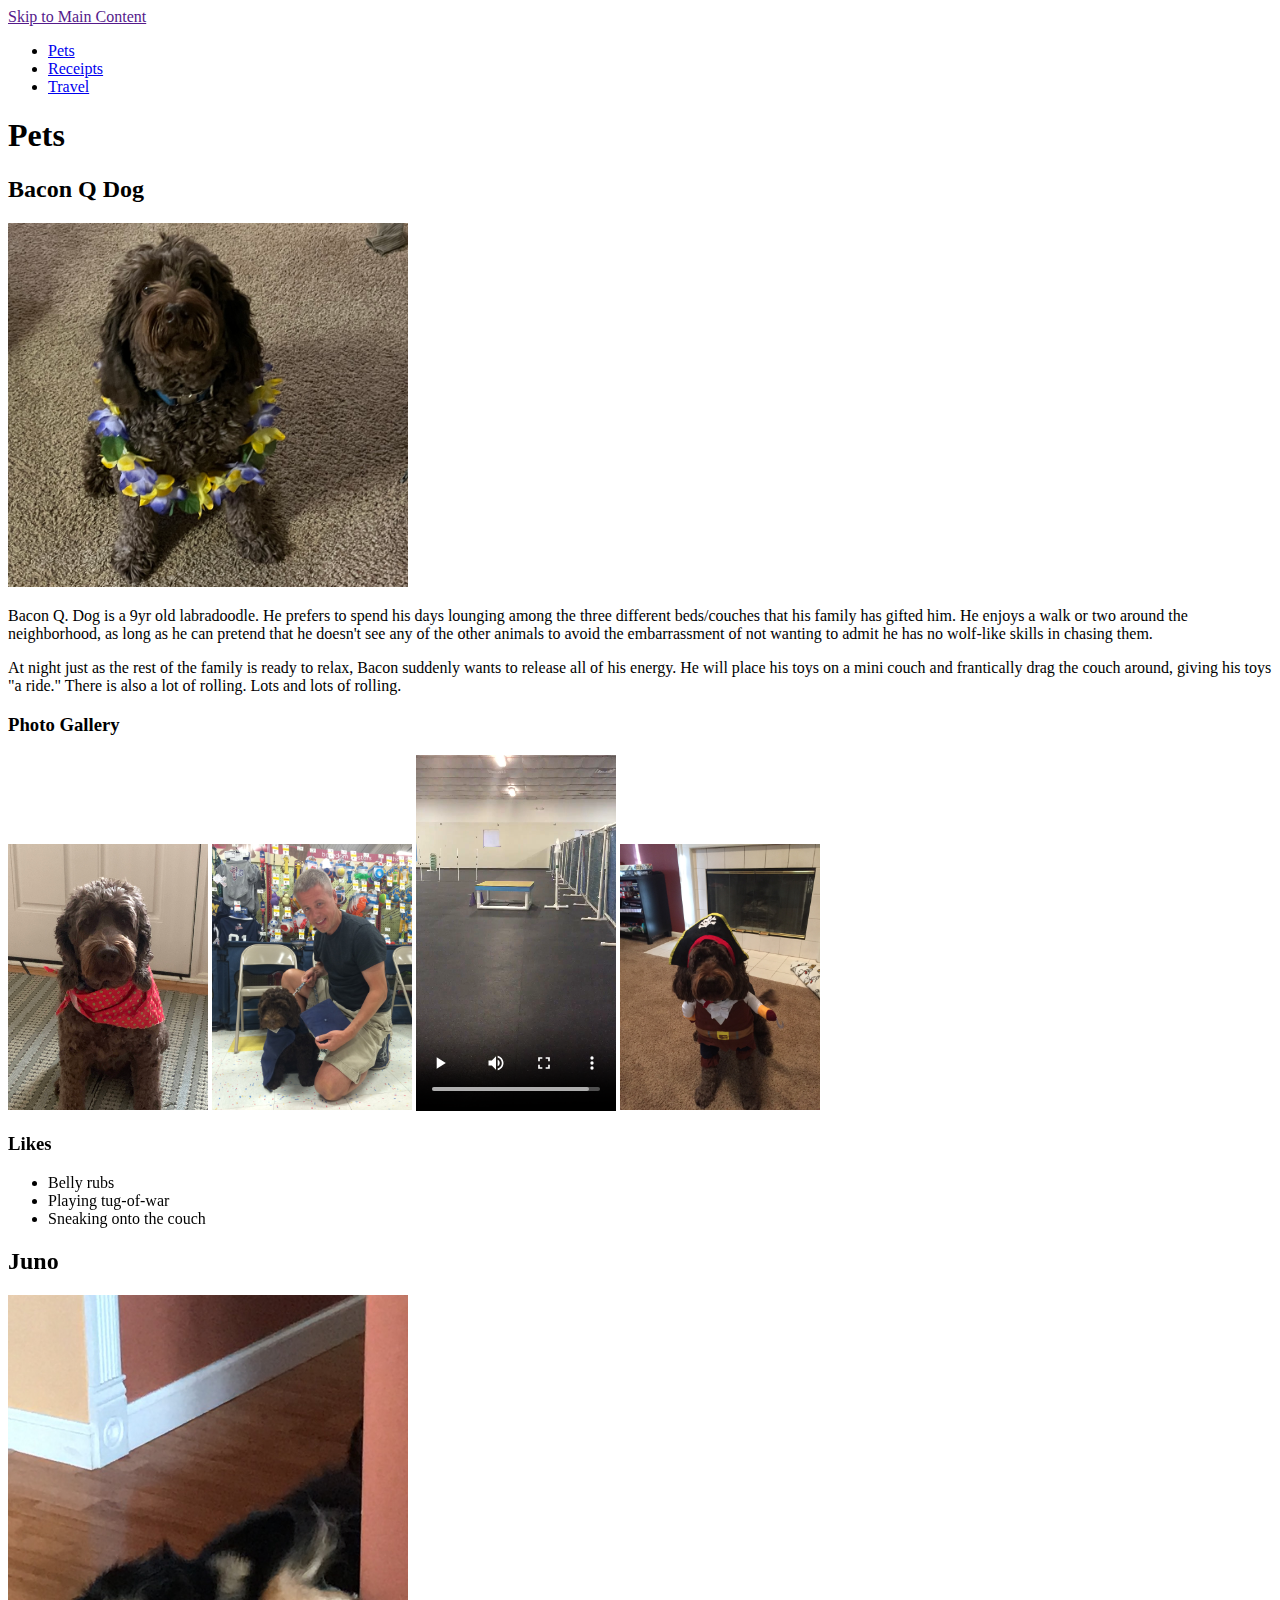
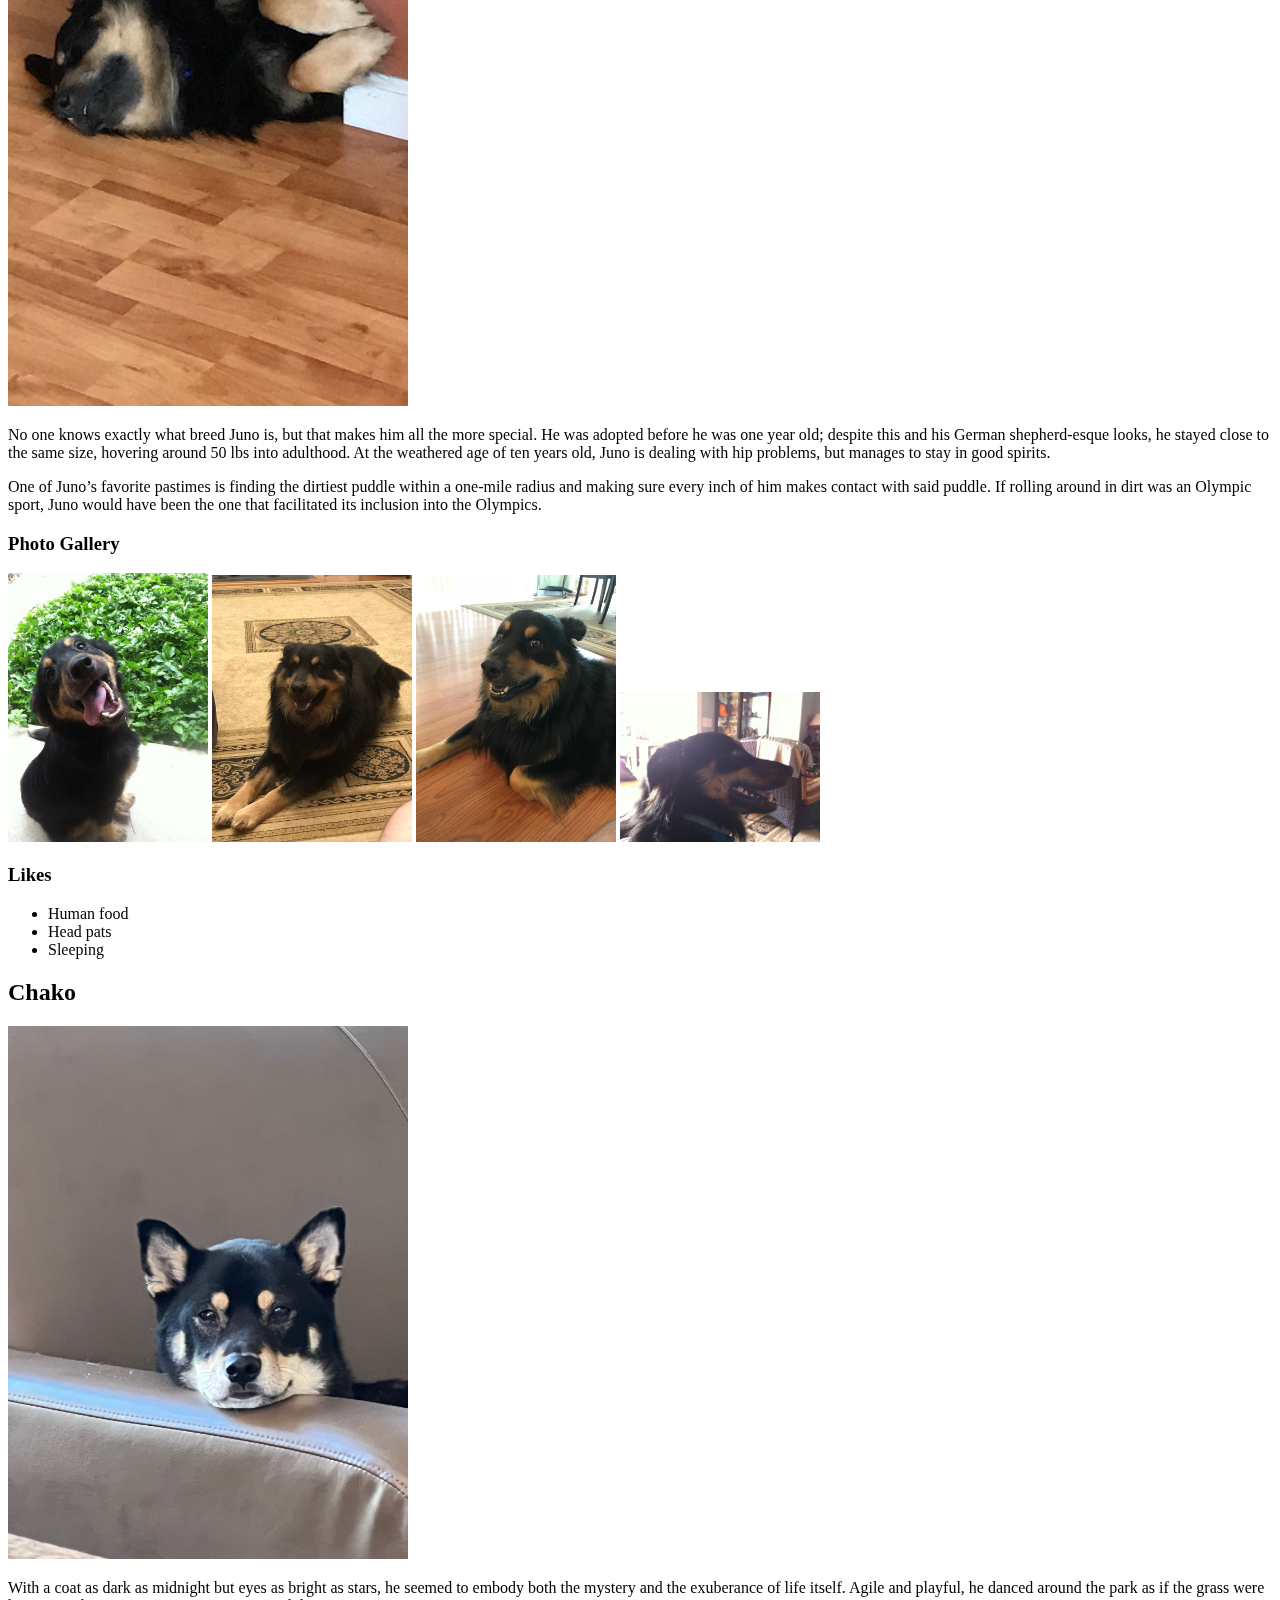
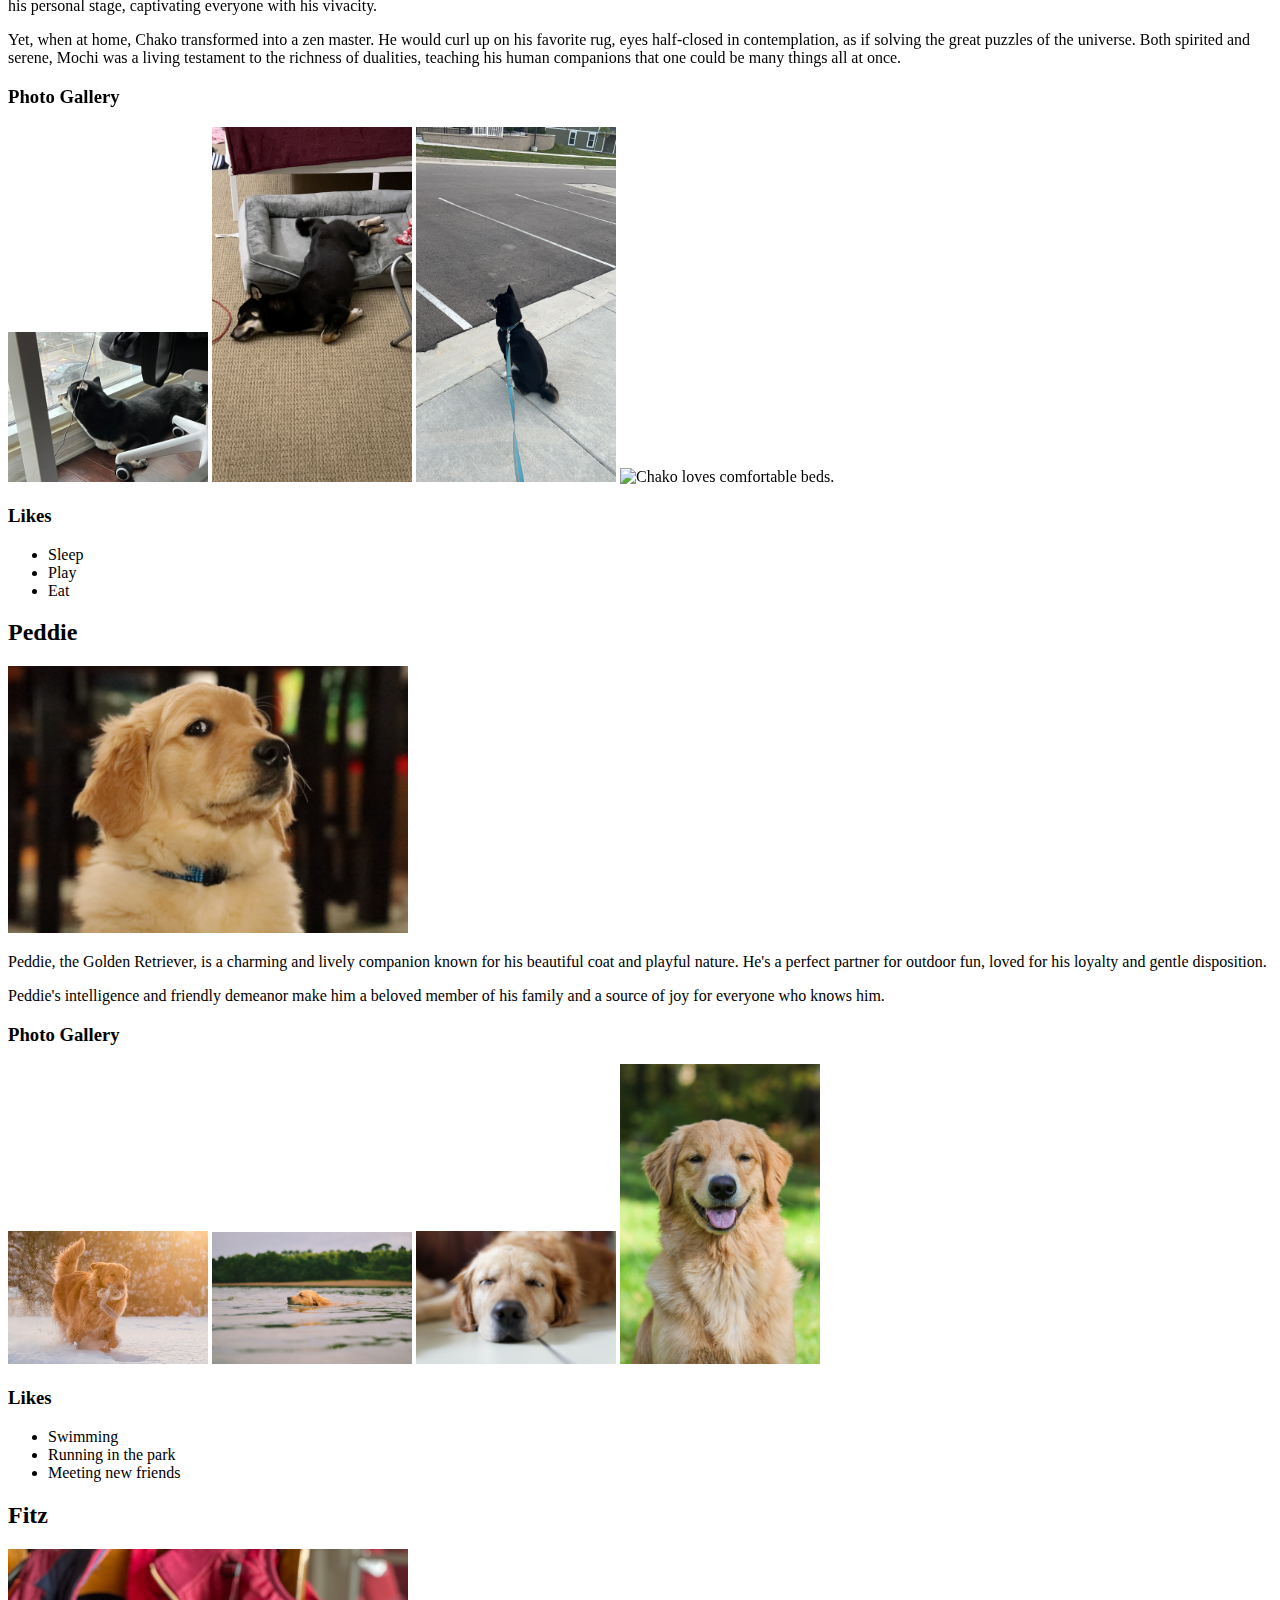
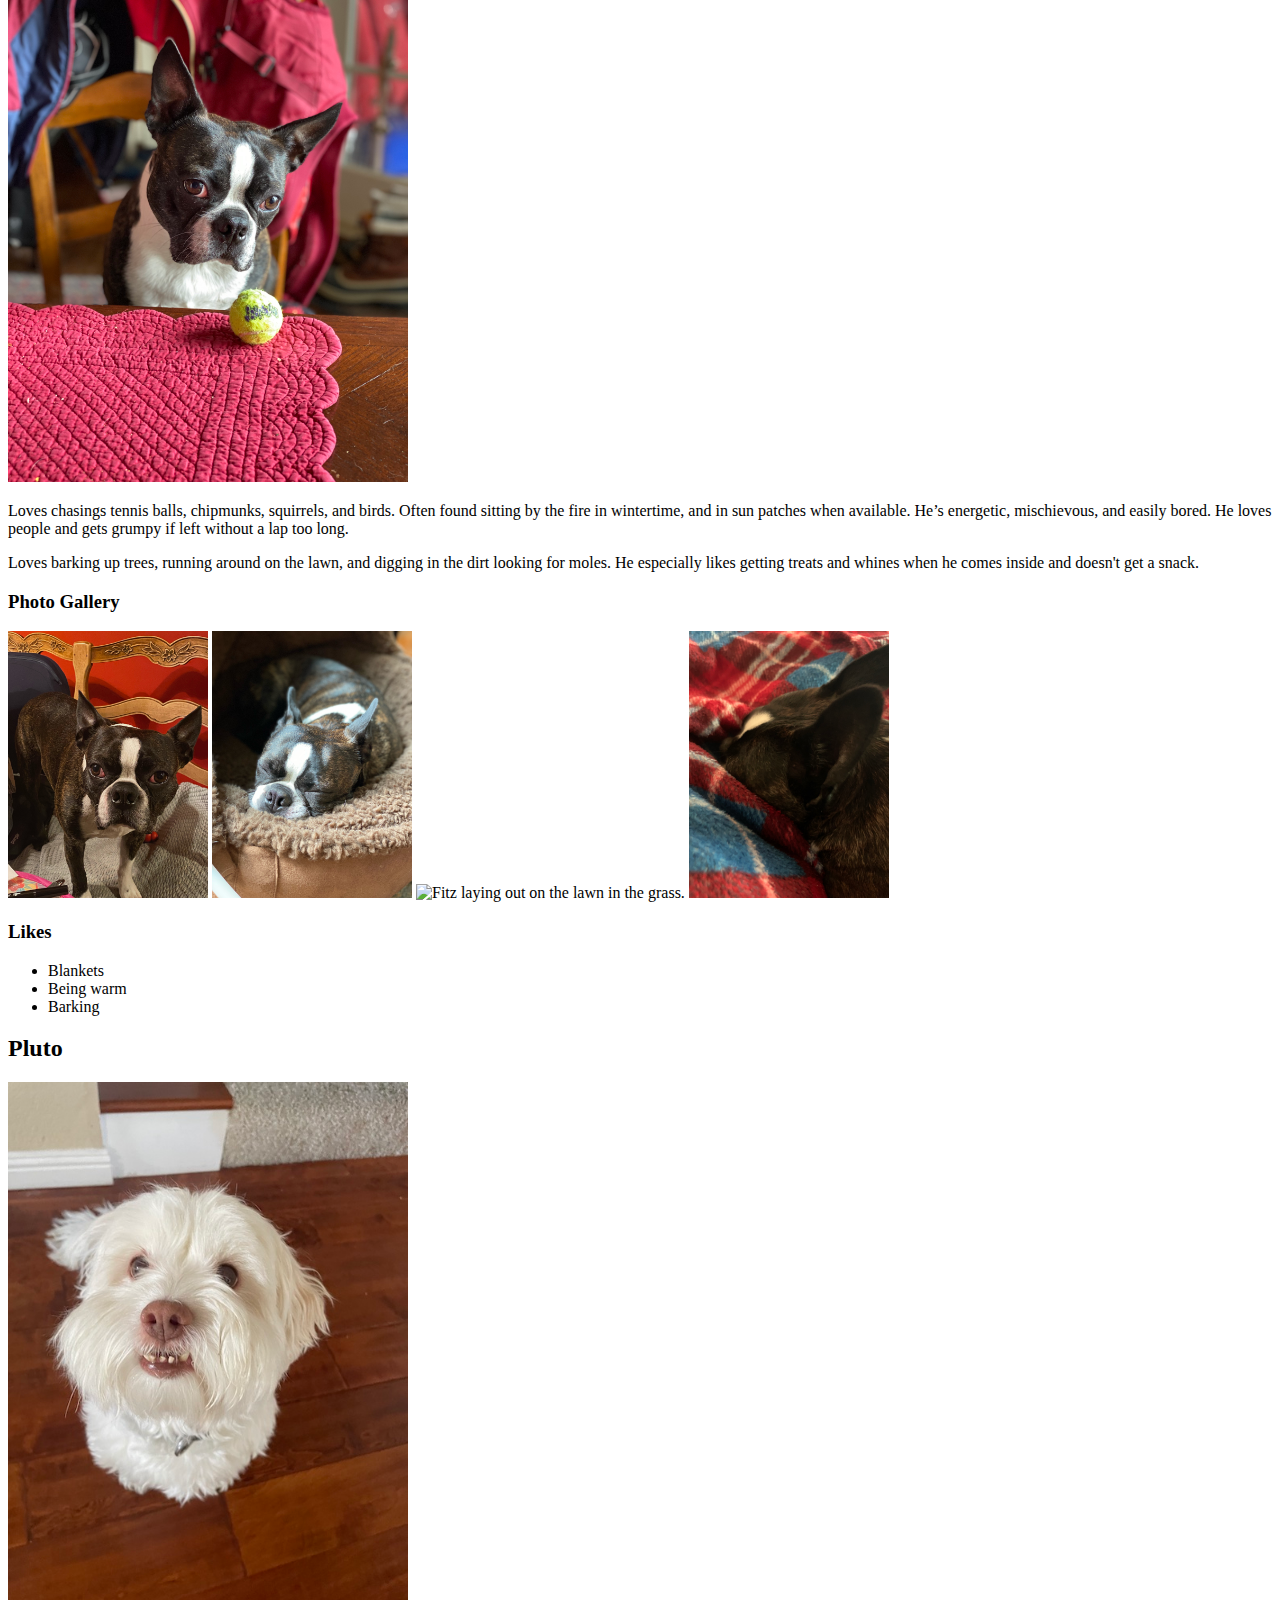
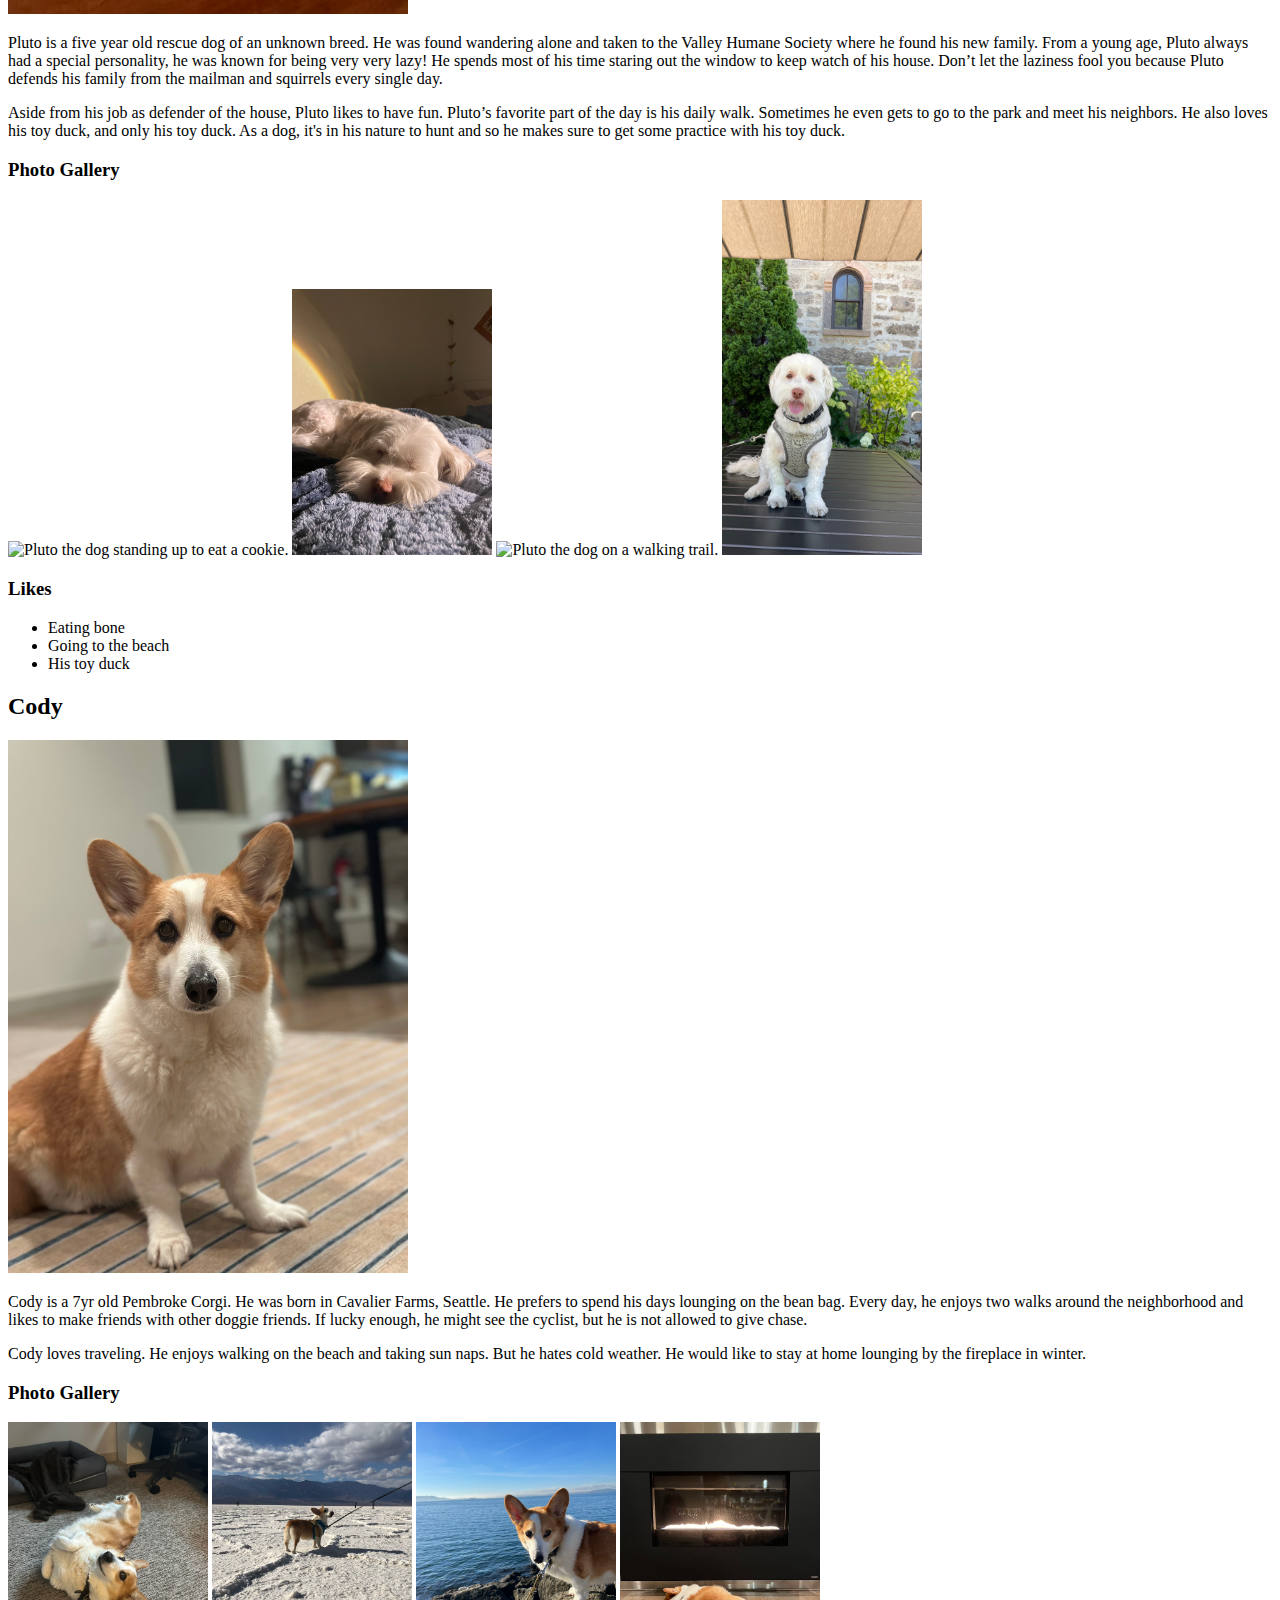
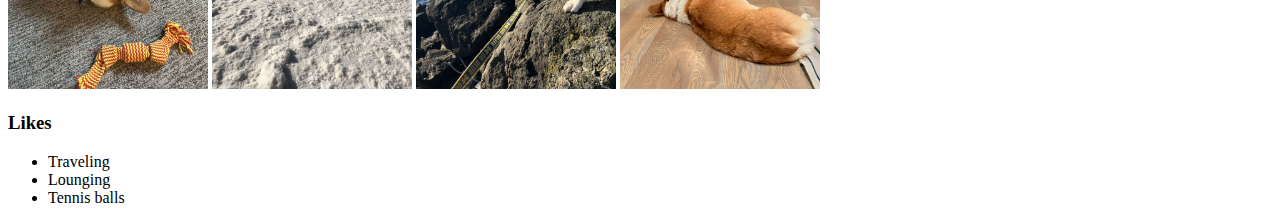
==== index.html @ 237c6bab "Add files via upload" ====
<!DOCTYPE html>
<html lang="en">
<head>
    <meta charset="UTF-8">
    <meta name="viewport" content="width=device-width, initial-scale=1.0">
    <title>Pets</title>
    <link rel="stylesheet" href="css/reset.css">
    <link rel="stylesheet" href="css/style.css">
</head>
<body>
    <a href = "">Skip to Main Content</a>
    <!-- Header is a sematic tag page that aids readability -->
	<header>
		<!-- Nav is a sematic tag page that aids accessibility -->
		<nav>
			<ul>
				<!-- Since I am on the index file I added class = action to the link to index. -->
				<!-- For this homework leave the class on index for all three pages. -->
				<li class="active"><a href = "index.html" >Pets</a></li>
				<li><a href = "recipes.html">Receipts</a></li>
				<li><a href = "travel.html">Travel</a></li>
			</ul>
		</nav>
		<!-- The h1 is a semantic tag that aids accessibility -->
		<h1>Pets</h1>
	</header>
    <main>
        <div>
            <h2>Bacon Q Dog</h2>
            <img src="images/bacon.jpg" width = "400" alt="Brown labradoodle wearing colorful lei">

            <p>Bacon Q. Dog is a 9yr old labradoodle. He prefers to spend his days lounging among the three different beds/couches that his family has gifted him. He enjoys a walk or two around the neighborhood, as long as he can pretend that he doesn't see any of the other animals to avoid the embarrassment of not wanting to admit he has no wolf-like skills in chasing them.</p> 
            <P>At night just as the rest of the family is ready to relax, Bacon suddenly wants to release all of his energy. He will place his toys on a mini couch and frantically drag the couch around, giving his toys "a ride." There is also a lot of rolling. Lots and lots of rolling.</P>
            <h3>Photo Gallery</h3>
            <img src="images/bacon_bandana.JPG" width ="200" alt = "Brown labradoodle wearing an orange bandana">
            <img src="images/bacon_graduation.JPG"  width ="200" alt="Small labradoodle puppy wearing a graduation cap and gown">
            <video width="200"  controls>
                <source src="images/bacon_agility.mov">
                Your browser does not support the video tag.  This was a video of a girl and dog demonstrating a sit and stay procedure
            </video>
            <img src="images/bacon_halloween.JPG"  width ="200" alt="Brown labradoodle wearing a pirate costume">

            <h3>Likes</h3>
            <ul>
                <li>Belly rubs</li>
                <li>Playing tug-of-war</li>
                <li>Sneaking onto the couch</li>
            </ul>
            <!-- Colleen van Lent -->
        
        </div>
        <div>
            <h2>Juno</h2>
            <img src="images/classic_juno.JPG" width = "400" alt="Black and brown dog asleep on his side">

            <p>No one knows exactly what breed Juno is, but that makes him all the more special. He was adopted before he was one year old; despite this and his German shepherd-esque looks, he stayed close to the same size, hovering around 50 lbs into adulthood. At the weathered age of ten years old, Juno is dealing with hip problems, but manages to stay in good spirits.</p> 
            <P>One of Juno’s favorite pastimes is finding the dirtiest puddle within a one-mile radius and making sure every inch of him makes contact with said puddle. If rolling around in dirt was an Olympic sport, Juno would have been the one that facilitated its inclusion into the Olympics. </P>
            <h3>Photo Gallery</h3>
            <img src="images/juno_pup.JPG" width ="200" alt = "A young black and brown dog with his tongue hanging out">
            <img src="images/juno_laying.JPG"  width ="200" alt="A black and brown dog laying on a rug">
            <img src="images/juno_laying_2.JPG"  width ="200" alt="A black and brown dog laying on a wood floor">
            <img src="images/juno_profile.JPG"  width ="200" alt="A profile perspective of a black and brown dog from shoulders up">
            <h3>Likes</h3>
            <ul>
                <li>Human food</li>
                <li>Head pats</li>
                <li>Sleeping</li>
            </ul>
            <!--Artem Saakov-->
        </div>
        <div>
            <h2>Chako</h2>
            <img src="images/Chako1.jpg" width = "400" alt="Black and Tan color Shiba Inu">

            <p>With a coat as dark as midnight but eyes as bright as stars, he seemed to embody both the mystery and the exuberance of life itself. Agile and playful, he danced around the park as if the grass were his personal stage, captivating everyone with his vivacity.</p> 
            <P>Yet, when at home, Chako transformed into a zen master. He would curl up on his favorite rug, eyes half-closed in contemplation, as if solving the great puzzles of the universe. Both spirited and serene, Mochi was a living testament to the richness of dualities, teaching his human companions that one could be many things all at once.</P>
            <h3>Photo Gallery</h3>
            <img src="images/Chako2.jpg" width ="200" alt = "Chako is lazy but still wants to look outside.">
            <img src="images/Chako3.jpg"  width ="200" alt="A black and brown dog laying on a rug">
            <img src="images/Chako4.jpg"  width ="200" alt="Chako doesn't want to move, so he sits there and watches.">
            <img src="images/Chako5.jpg"  width ="200" alt="Chako loves comfortable beds.">
            <h3>Likes</h3>
            <ul>
                <li>Sleep</li>
                <li>Play</li>
                <li>Eat</li>
            </ul>
            <!--Linghao Shi-->
        </div>
        <div>
            <h2>Peddie</h2>
            <img src="images/peddie.jpg" width = "400" alt="A cute naughty golden retriever">

            <p>Peddie, the Golden Retriever, is a charming and lively companion known for his beautiful coat and playful nature. He's a perfect partner for outdoor fun, loved for his loyalty and gentle disposition.</p> 
            <P>Peddie's intelligence and friendly demeanor make him a beloved member of his family and a source of joy for everyone who knows him.</P>
            <h3>Photo Gallery</h3>
            <img src="images/peddie_play.jpg" width ="200" alt = "Peddie is playing in the snow.">
            <img src="images/peddie_swim.jpg"  width ="200" alt="Peddie is swimming in a lake.">
            <img src="images/peddie_sleep.jpg"  width ="200" alt="Peddie loves sleeping on the couch.">
            <img src="images/peddie_smile.jpg"  width ="200" alt="Peddie is the sweetest in the world.">
            <h3>Likes</h3>
            <ul>
                <li>Swimming</li>
                <li>Running in the park</li>
                <li>Meeting new friends</li>
            </ul>
            <!--Yiran Zheng-->
        </div>
        <div>
            <h2>Fitz</h2>
            <img src="images/Fitz.jpeg" width = "400" alt="Boston terrier watching a tennis ball at the table.">

            <p>Loves chasings tennis balls, chipmunks, squirrels, and birds. Often found sitting by the fire in wintertime, and in sun patches when available. He’s energetic, mischievous, and easily bored. He loves people and gets grumpy if left without a lap too long. </p> 
            <P>Loves barking up trees, running around on the lawn, and digging in the dirt looking for moles. He especially likes getting treats and whines when he comes inside and doesn't get a snack. </P>
            <h3>Photo Gallery</h3>
            <img src="images/Fitz_standing_on_chair.jpeg" width ="200" alt = "Fitz standing on a wooden chair, looking at the camera. ">
            <img src="images/Fitz_sleeping.jpeg"  width ="200" alt="Fitz sleeping in a fuzzy dog bed. ">
            <img src="images/Fitz_on_the_lawn.jpeg"  width ="200" alt="Fitz laying out on the lawn in the grass. ">
            <img src="images/Fitz_laying_in_bed.jpeg"  width ="200" alt="Fitz sleeping with his face buried in a plaid blanket, only his head is visible. ">
            <h3>Likes</h3>
            <ul>
                <li>Blankets</li>
                <li>Being warm</li>
                <li>Barking</li>
            </ul>
            <!--Kay Malan-->
        </div>
        <div>
            <h2>Pluto</h2>
            <img src="images/pluto.jpg" width = "400" alt="White dog looking up.">

            <p>Pluto is a five year old rescue dog of an unknown breed. He was found wandering alone and taken to the Valley Humane Society where he found his new family. From a young age, Pluto always had a special personality, he was known for being very very lazy! He spends most of his time staring out the window to keep watch of his house. Don’t let the laziness fool you because Pluto defends his family from the mailman and squirrels every single day.</p> 
            <P>Aside from his job as defender of the house, Pluto likes to have fun. Pluto’s favorite part of the day is his daily walk. Sometimes he even gets to go to the park and meet his neighbors. He also loves his toy duck, and only his toy duck. As a dog, it's in his nature to hunt and so he makes sure to get some practice with his toy duck.</P>
            <h3>Photo Gallery</h3>
            <img src="images/pluto_cookie.jpg" width ="200" alt = "Pluto the dog standing up to eat a cookie.">
            <img src="images/pluto_sleeping.jpg"  width ="200" alt="Pluto sleeping on bed">
            <img src="images/pluto_walk.jpg"  width ="200" alt="Pluto the dog on a walking trail.">
            <img src="images/pluto_sitting.jpg"  width ="200" alt="Pluto sitting and posed on top of a table">
            <h3>Likes</h3>
            <ul>
                <li>Eating bone</li>
                <li>Going to the beach</li>
                <li>His toy duck</li>
            </ul>
            <!--Aditi Kagalkar-->
        </div>
        <div>
            <h2>Cody</h2>
            <img src="images/cody.jpg" width = "400" alt="Cody at home.">

            <p>Cody is a 7yr old Pembroke Corgi. He was born in Cavalier Farms, Seattle. He prefers to spend his days lounging on the bean bag. Every day, he enjoys two walks around the neighborhood and likes to make friends with other doggie friends. If lucky enough, he might see the cyclist, but he is not allowed to give chase.</p> 
            <P>Cody loves traveling. He enjoys walking on the beach and taking sun naps. But he hates cold weather. He would like to stay at home lounging by the fireplace in winter.</P>
            <h3>Photo Gallery</h3>
            <img src="images/cody_play.jpg" width ="200" alt = "Cody lying on the ground making faces.">
            <img src="images/cody_deathvalley.jpg"  width ="200" alt="Cody visiting Badwater Basin in Death Valley National Park.">
            <img src="images/cody_sea.jpg"  width ="200" alt="Cody having a walk by the sea.">
            <img src="images/cody_fireplace.jpg"  width ="200" alt="Cody lounging by the fireplace in winter.">
            <h3>Likes</h3>
            <ul>
                <li>Traveling</li>
                <li>Lounging</li>
                <li>Tennis balls</li>
            </ul>
            <!--Yuqing Zhang-->
        </div>
    </main>
    
</body>
</html>
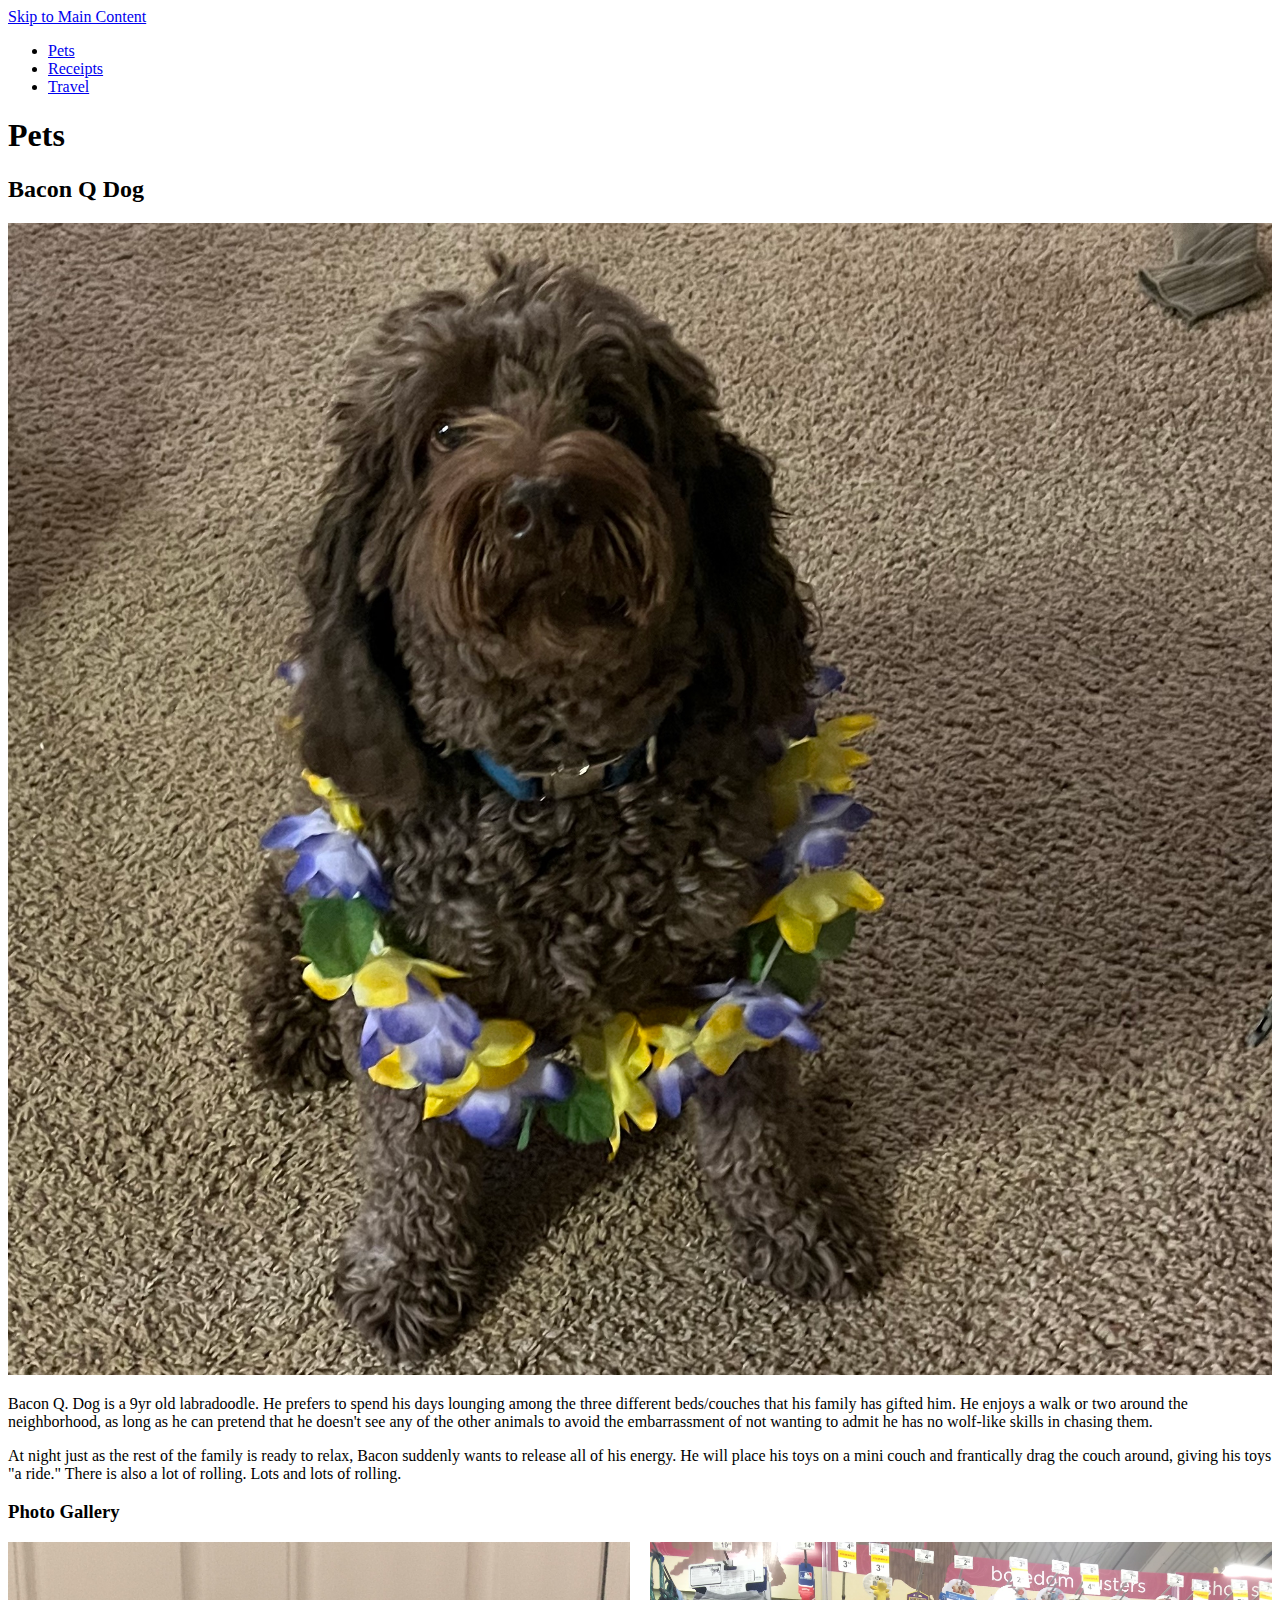
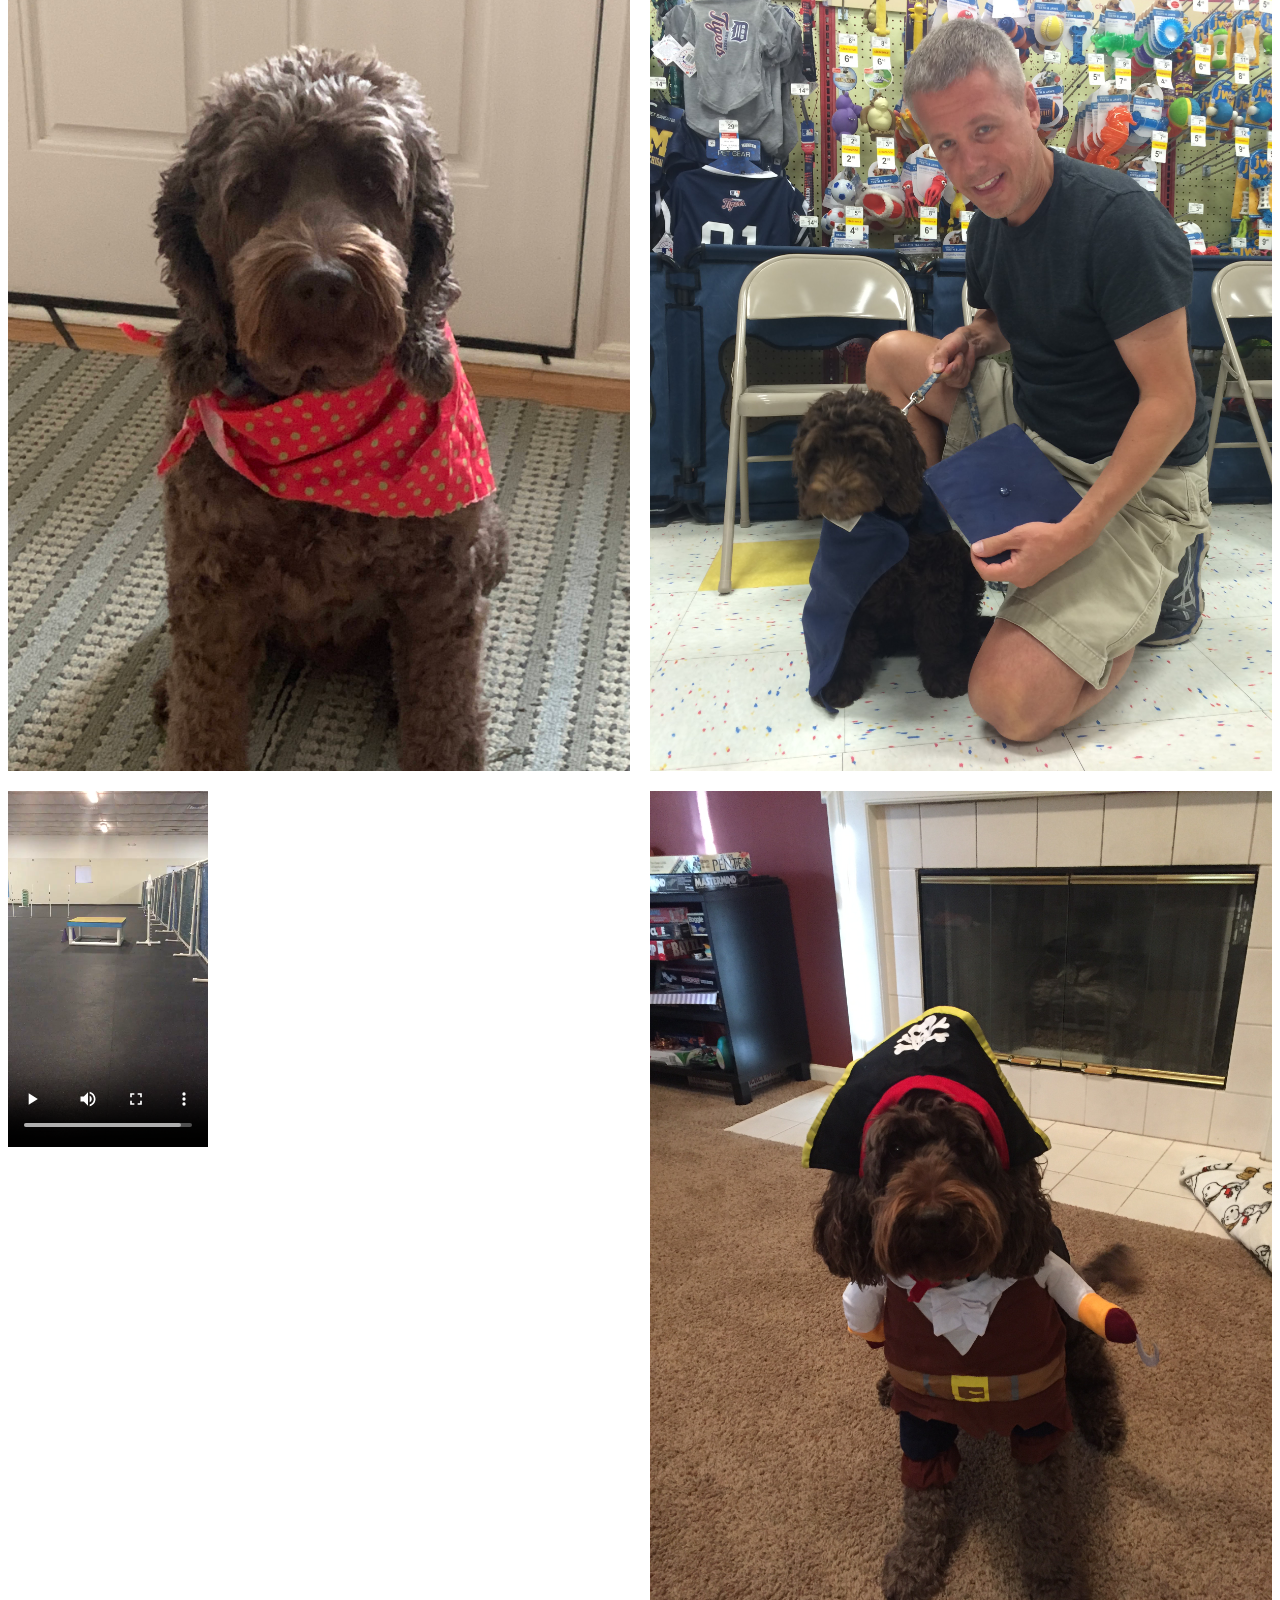
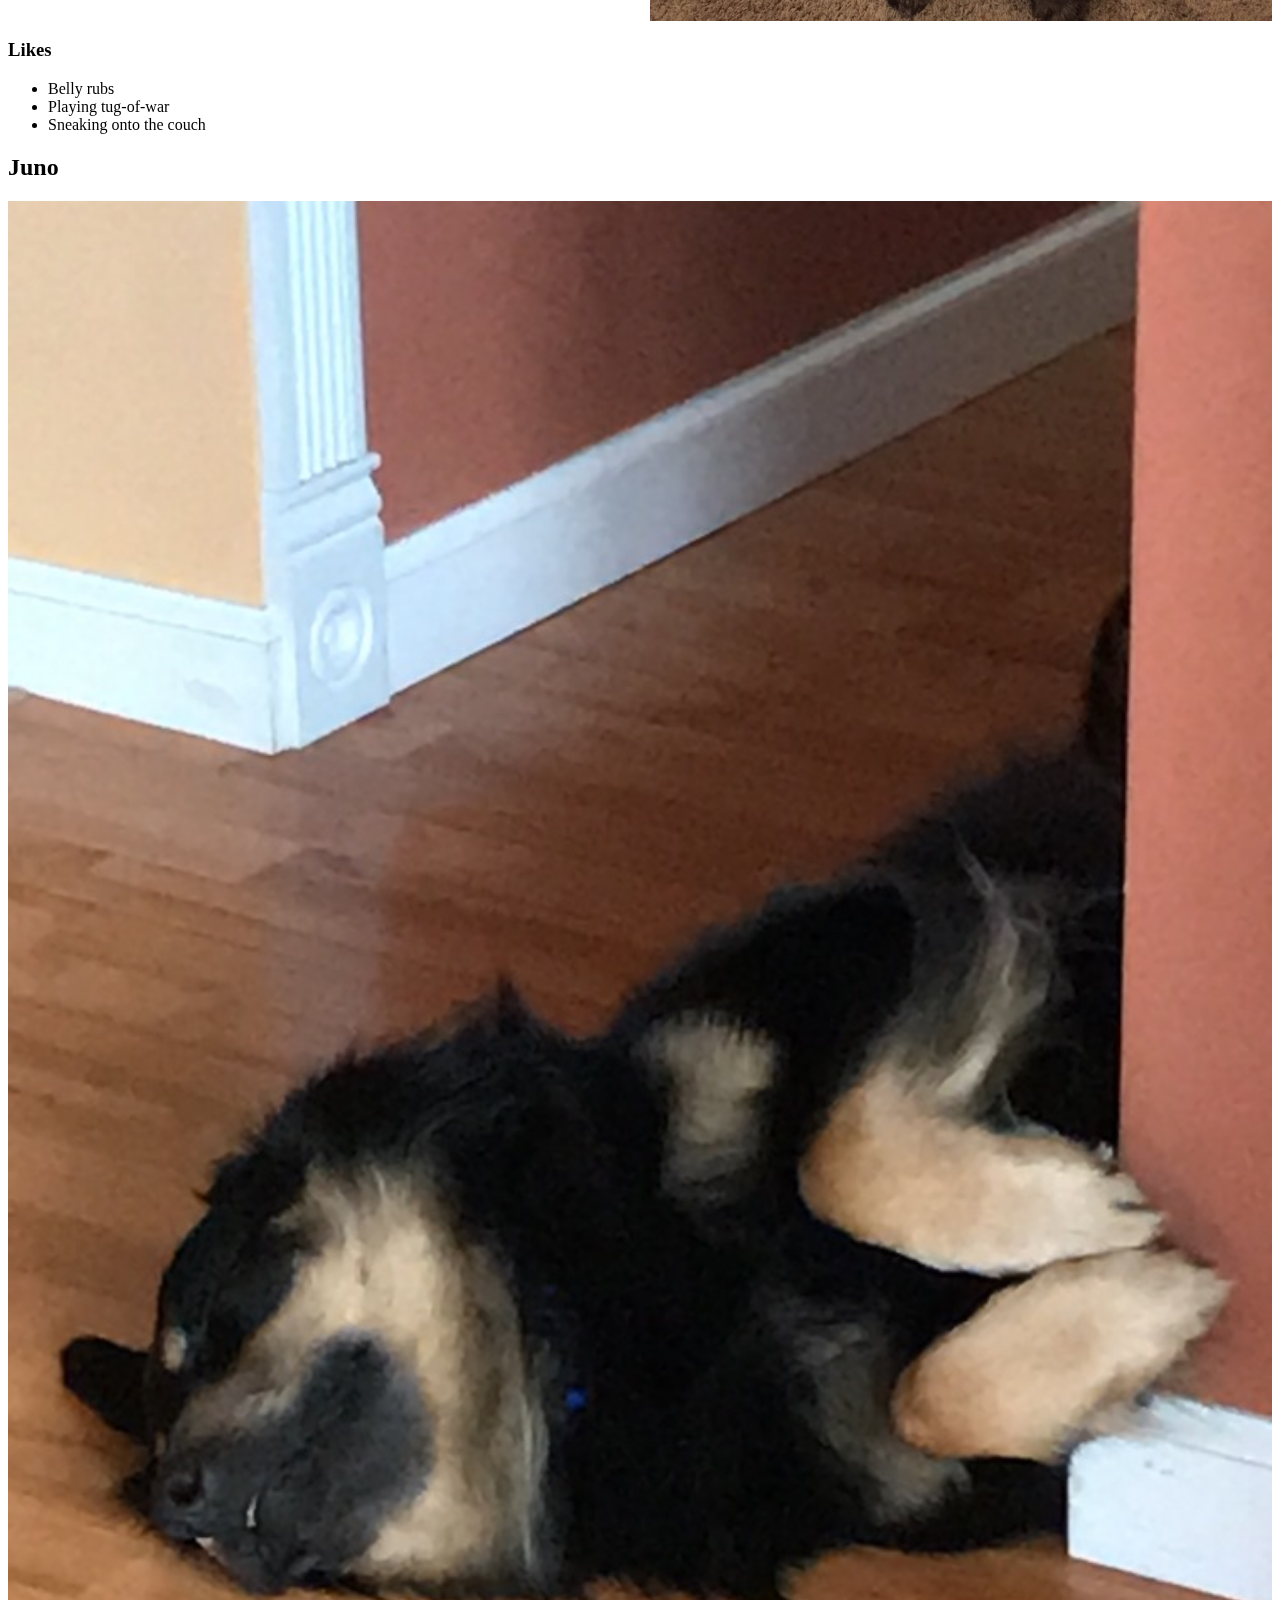
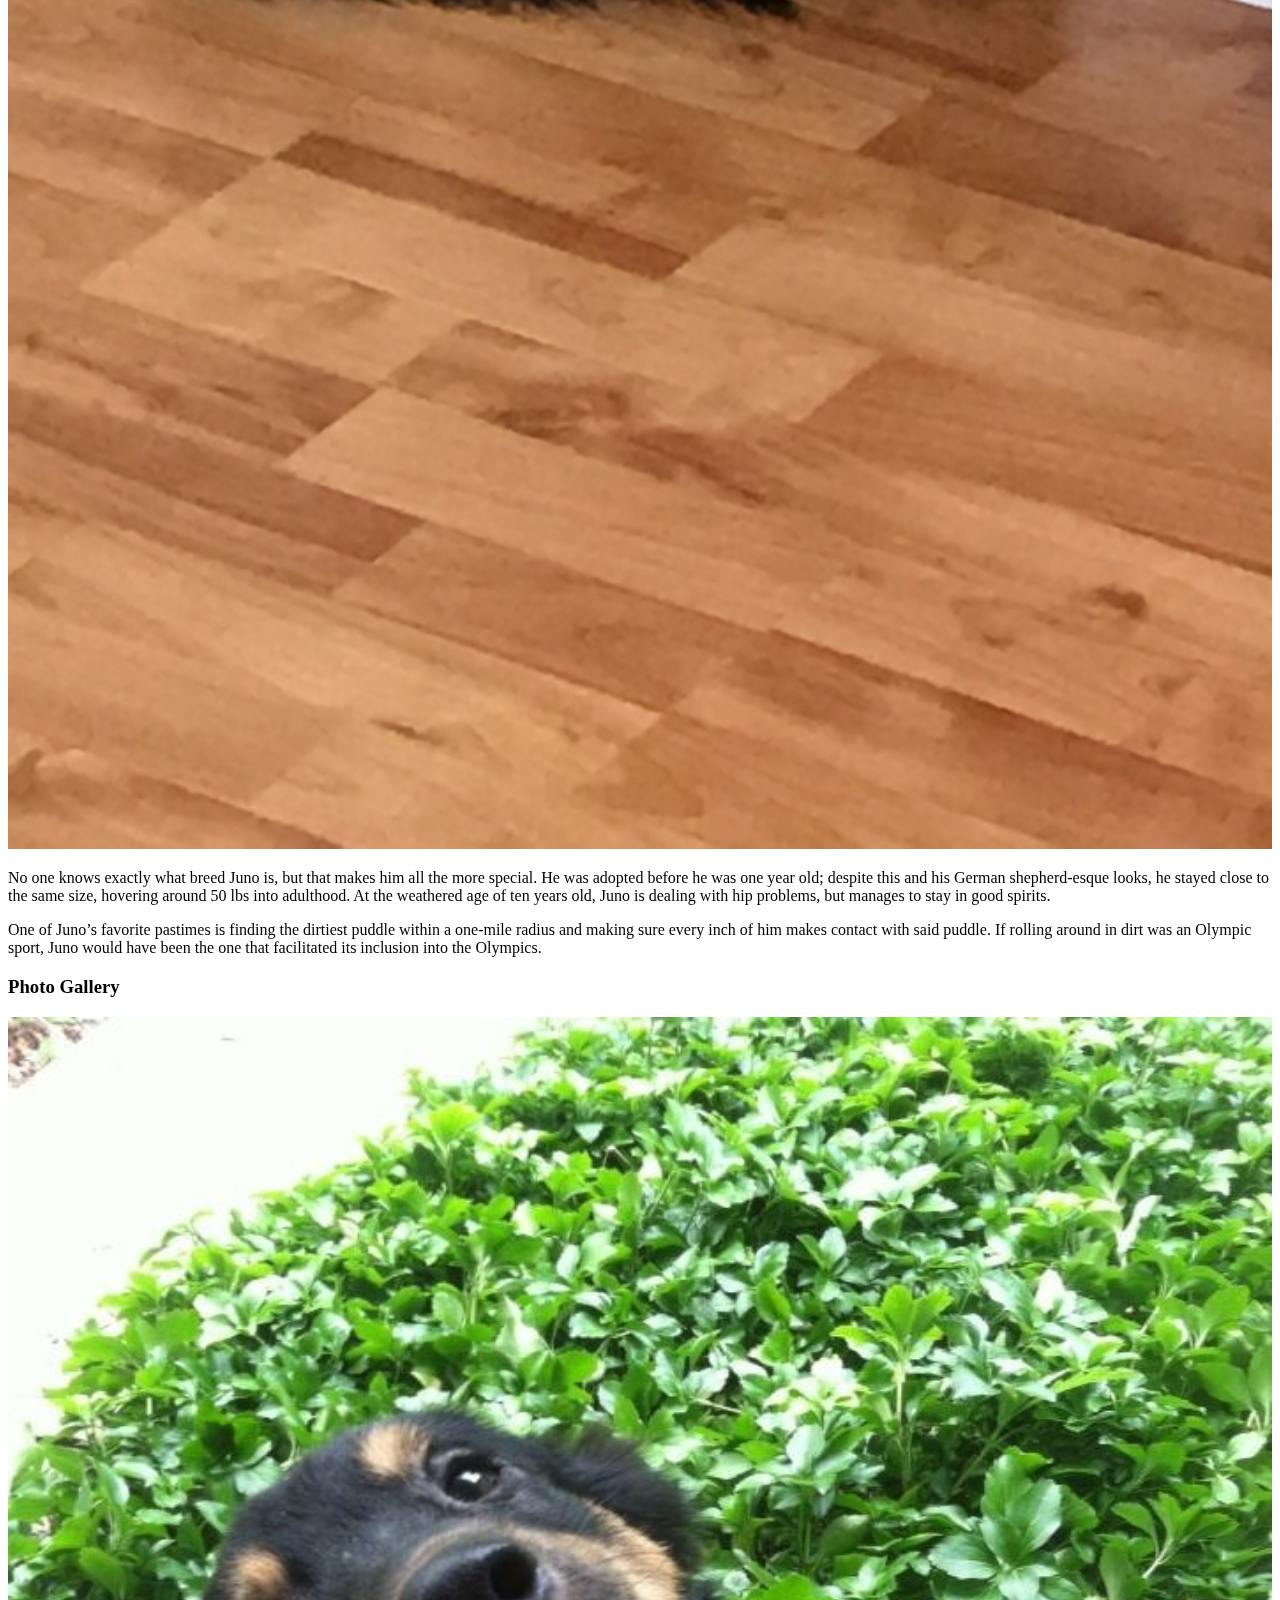
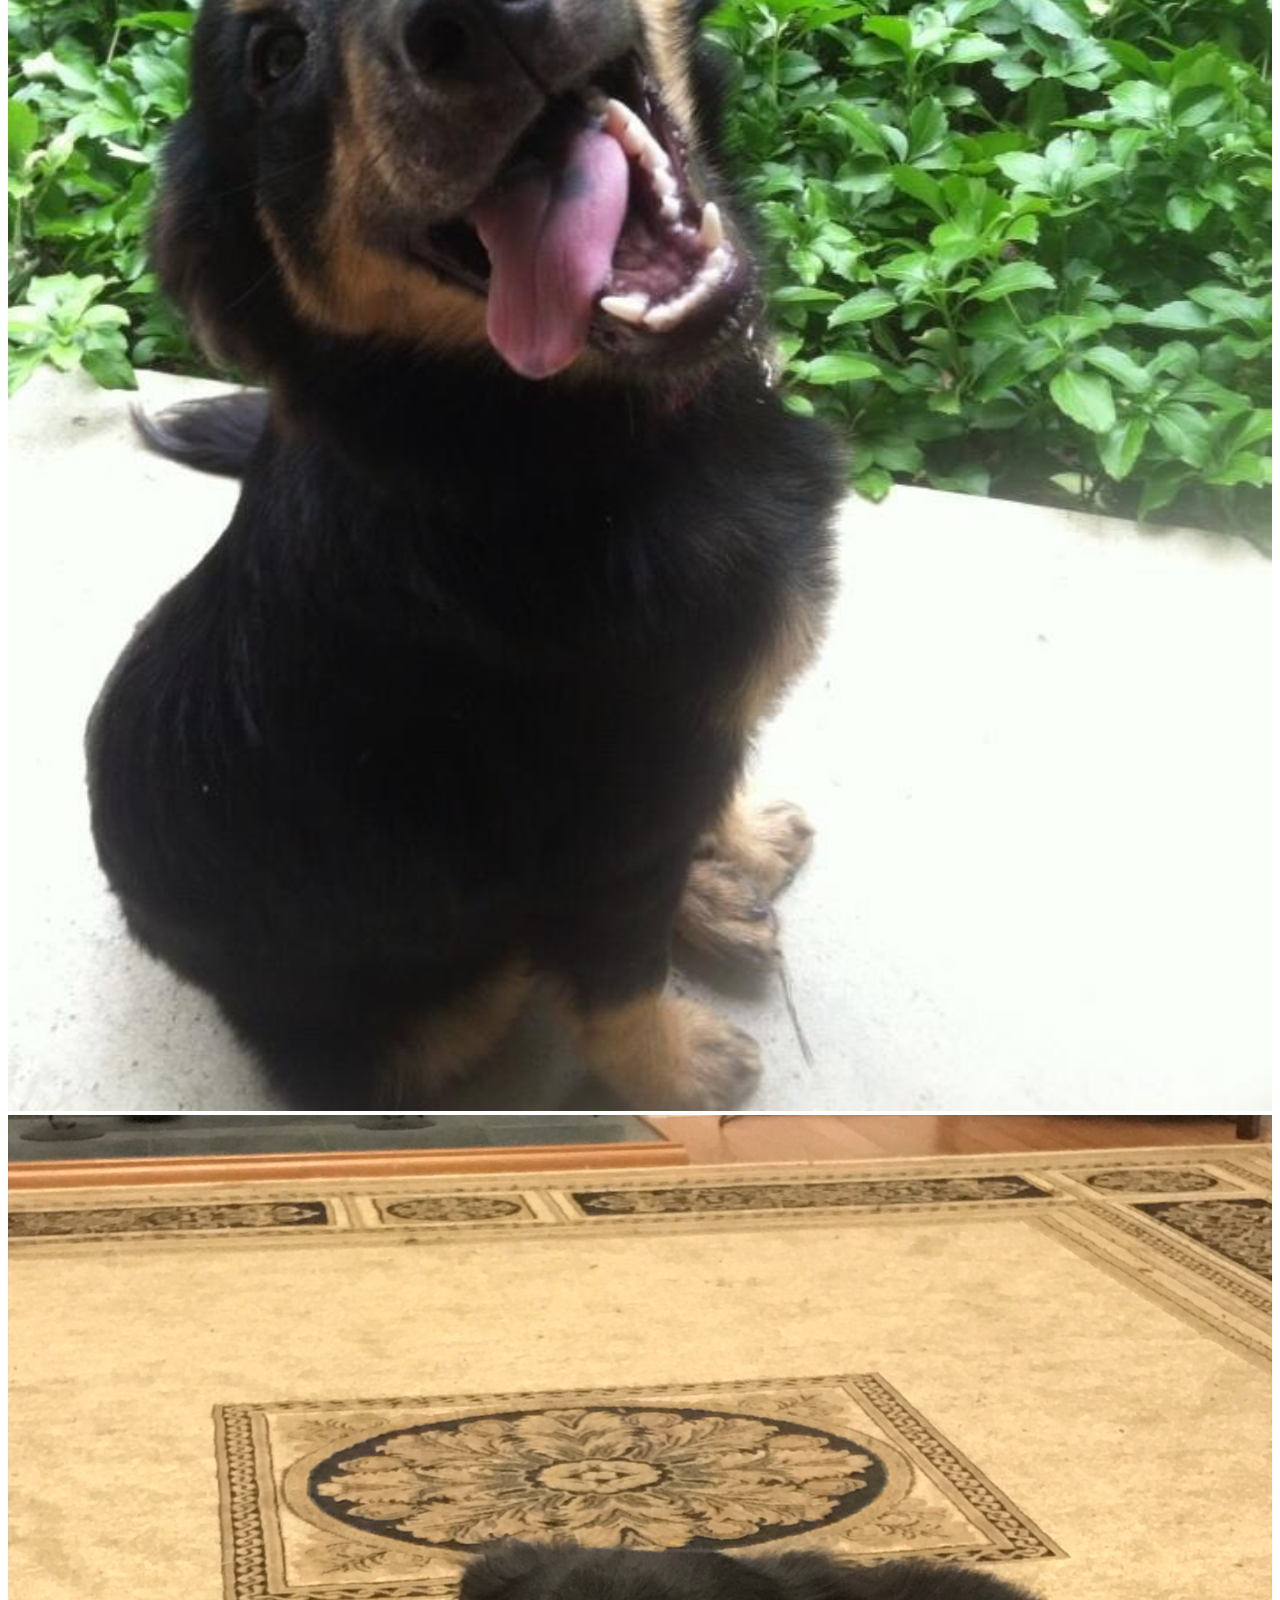
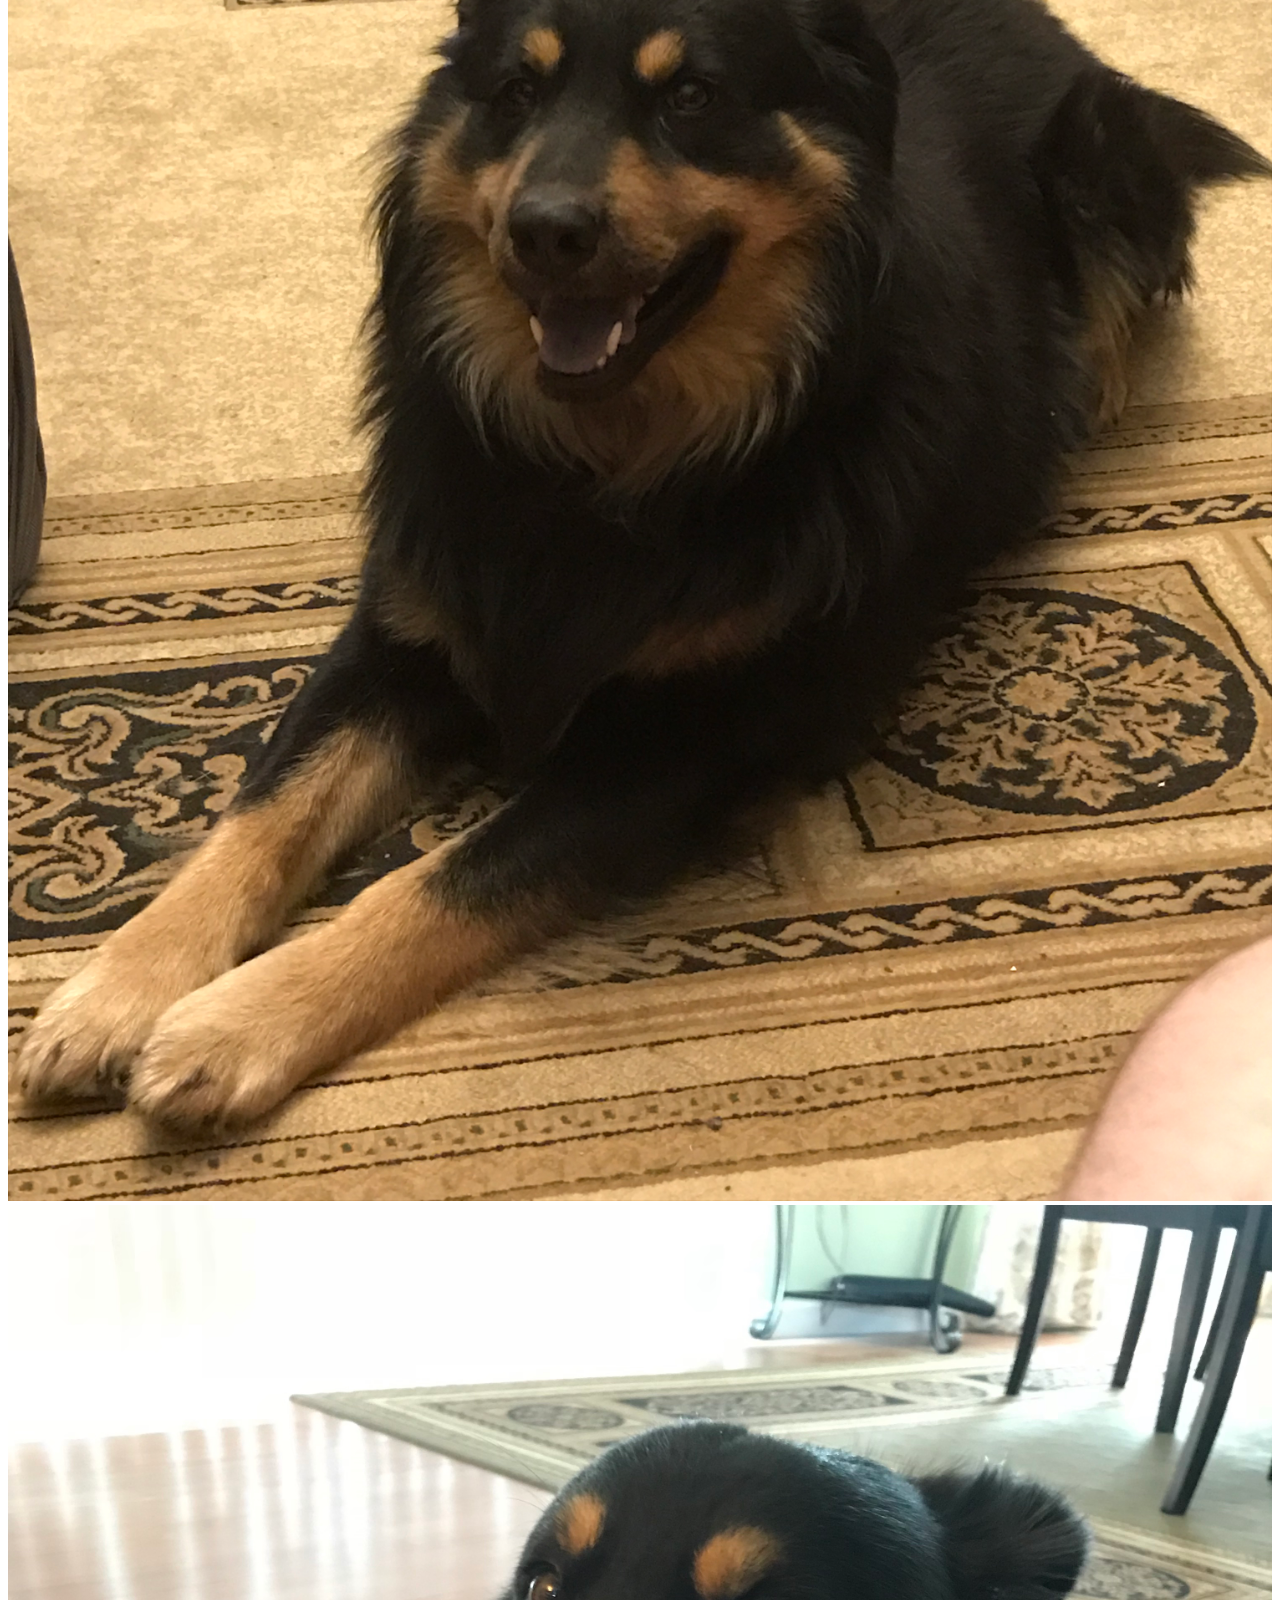
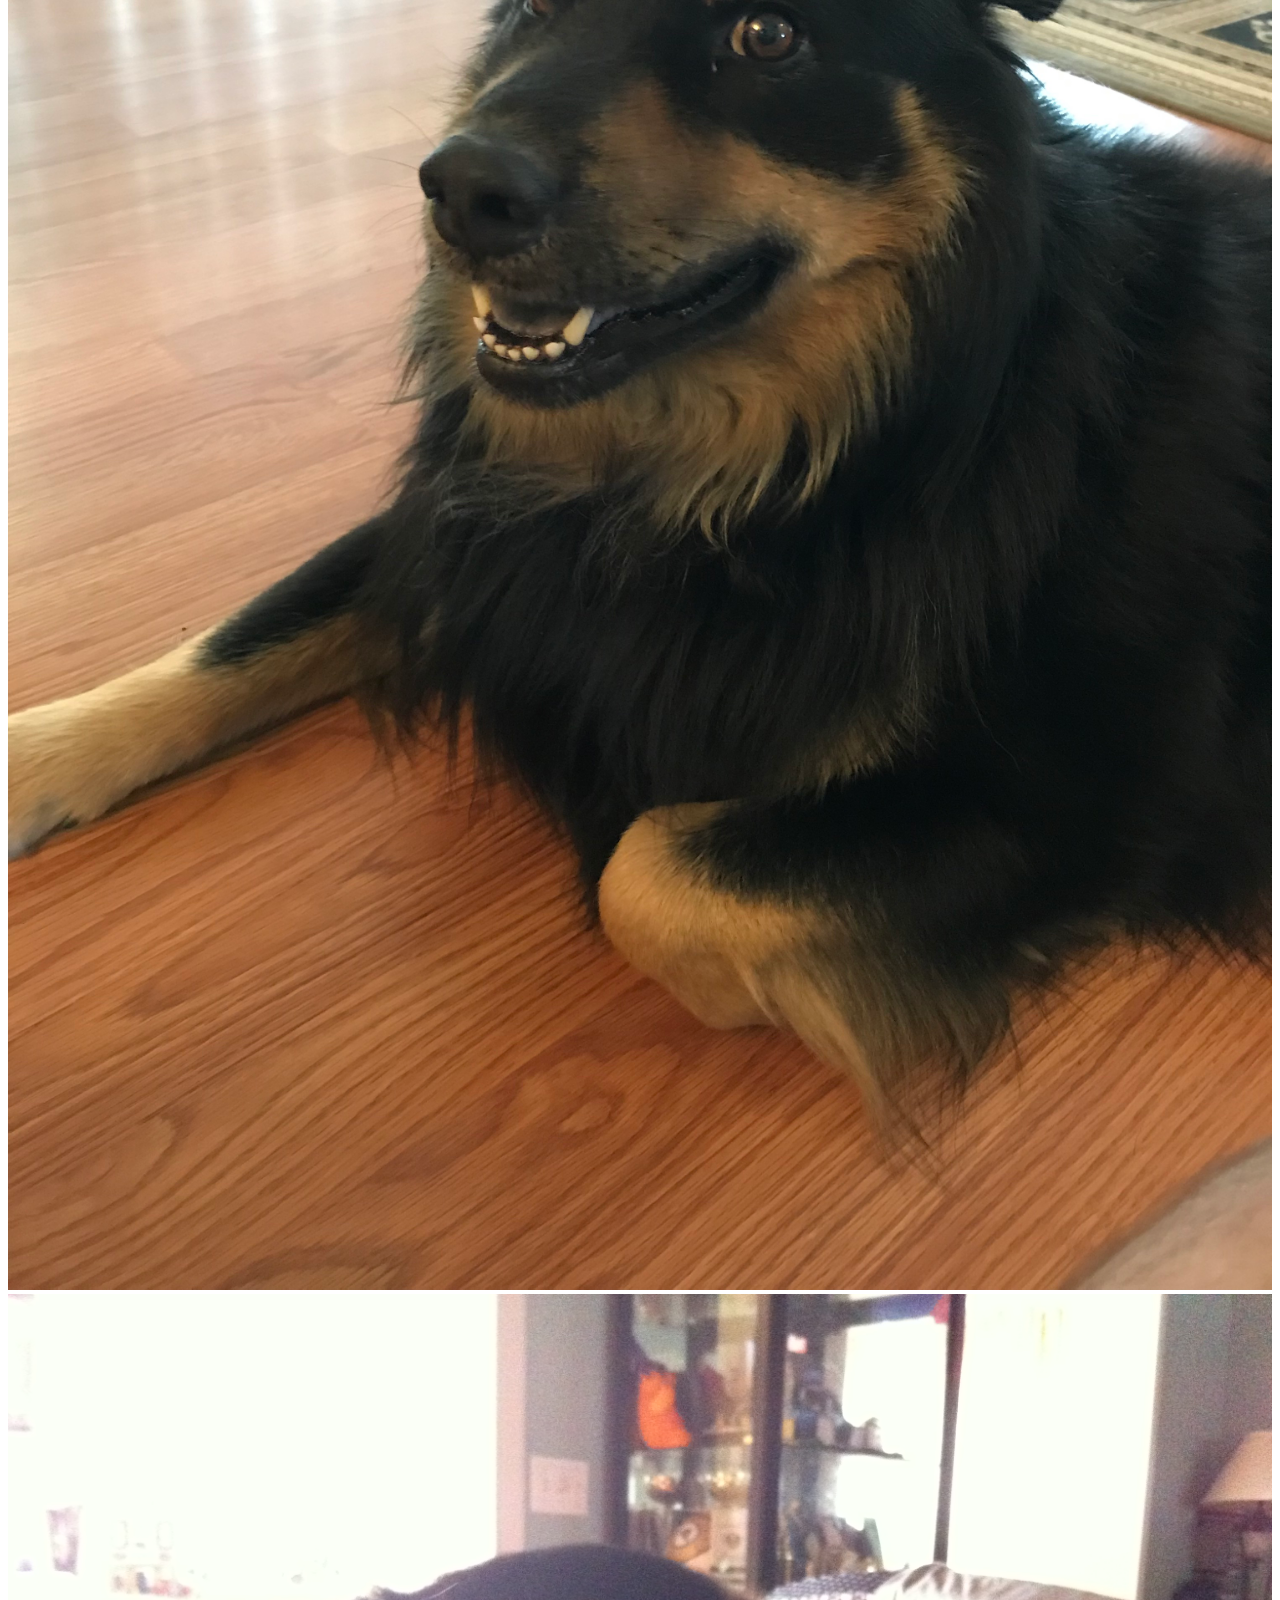
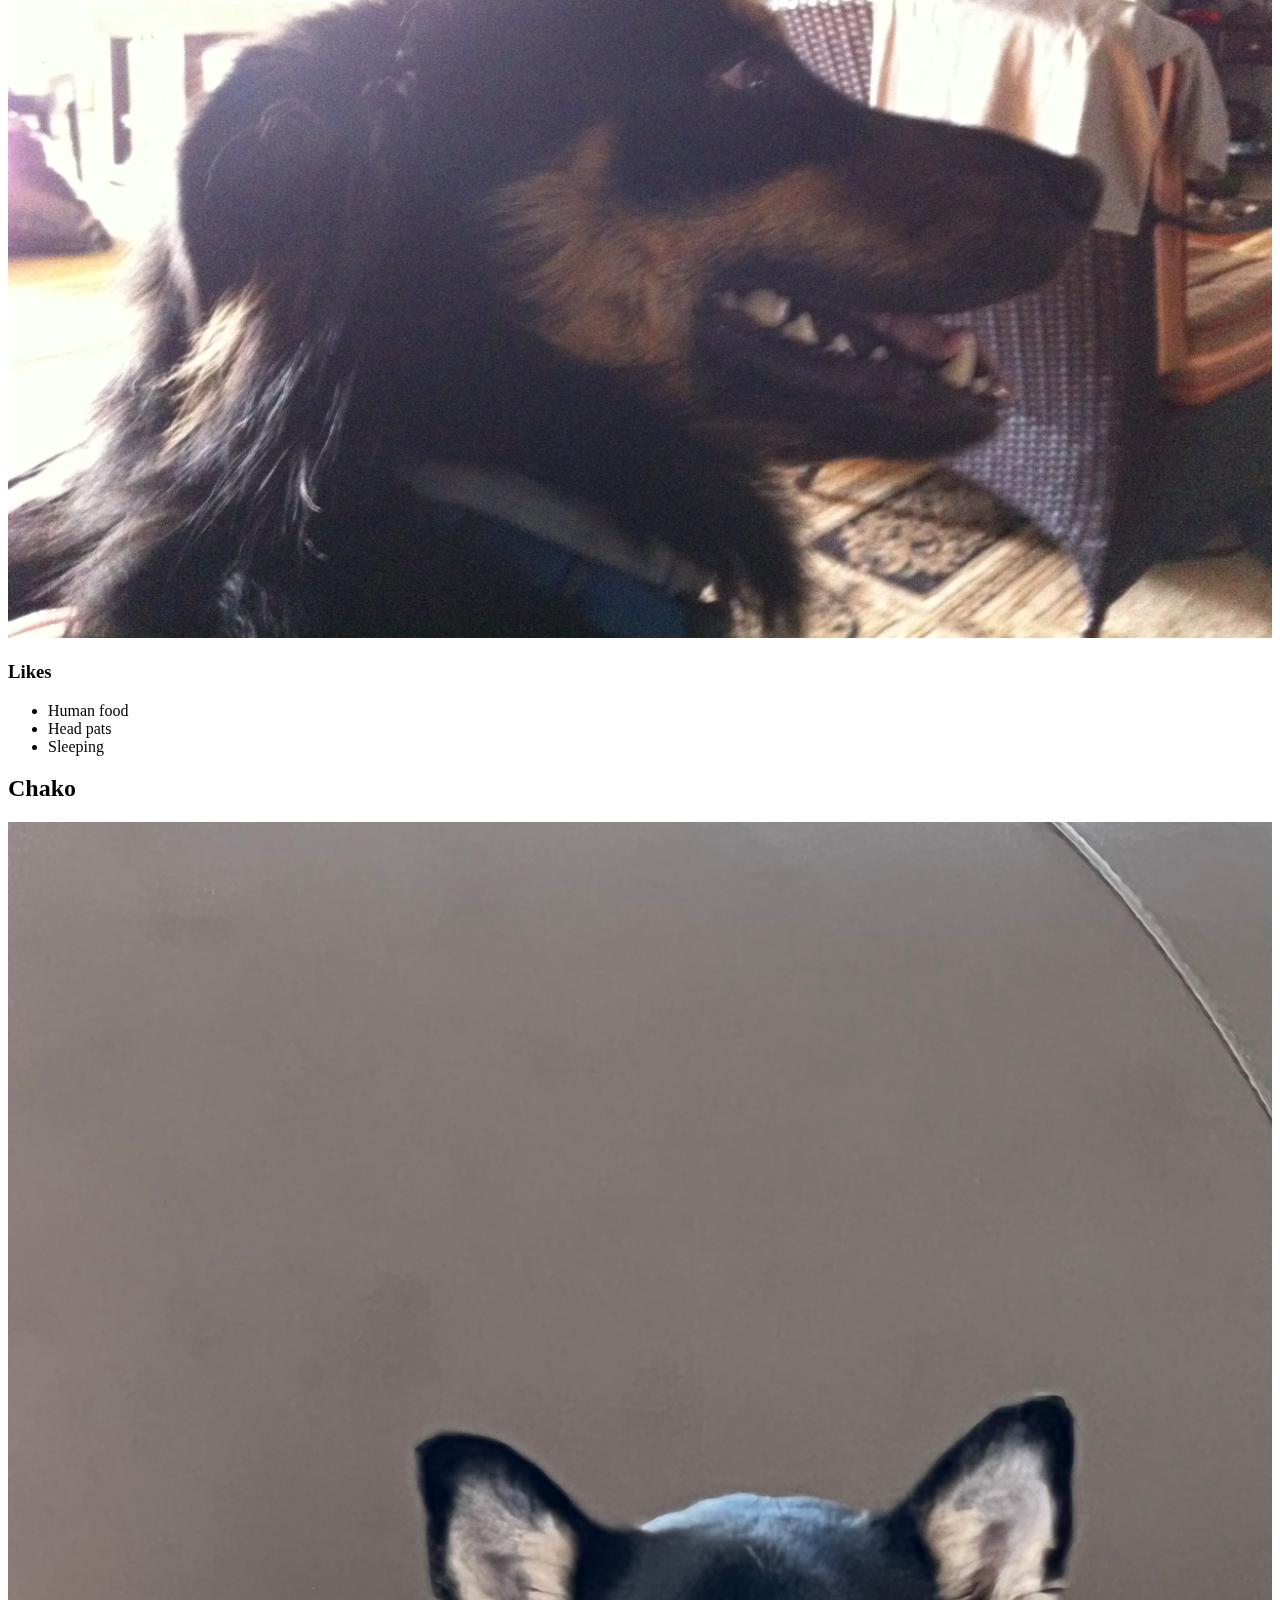
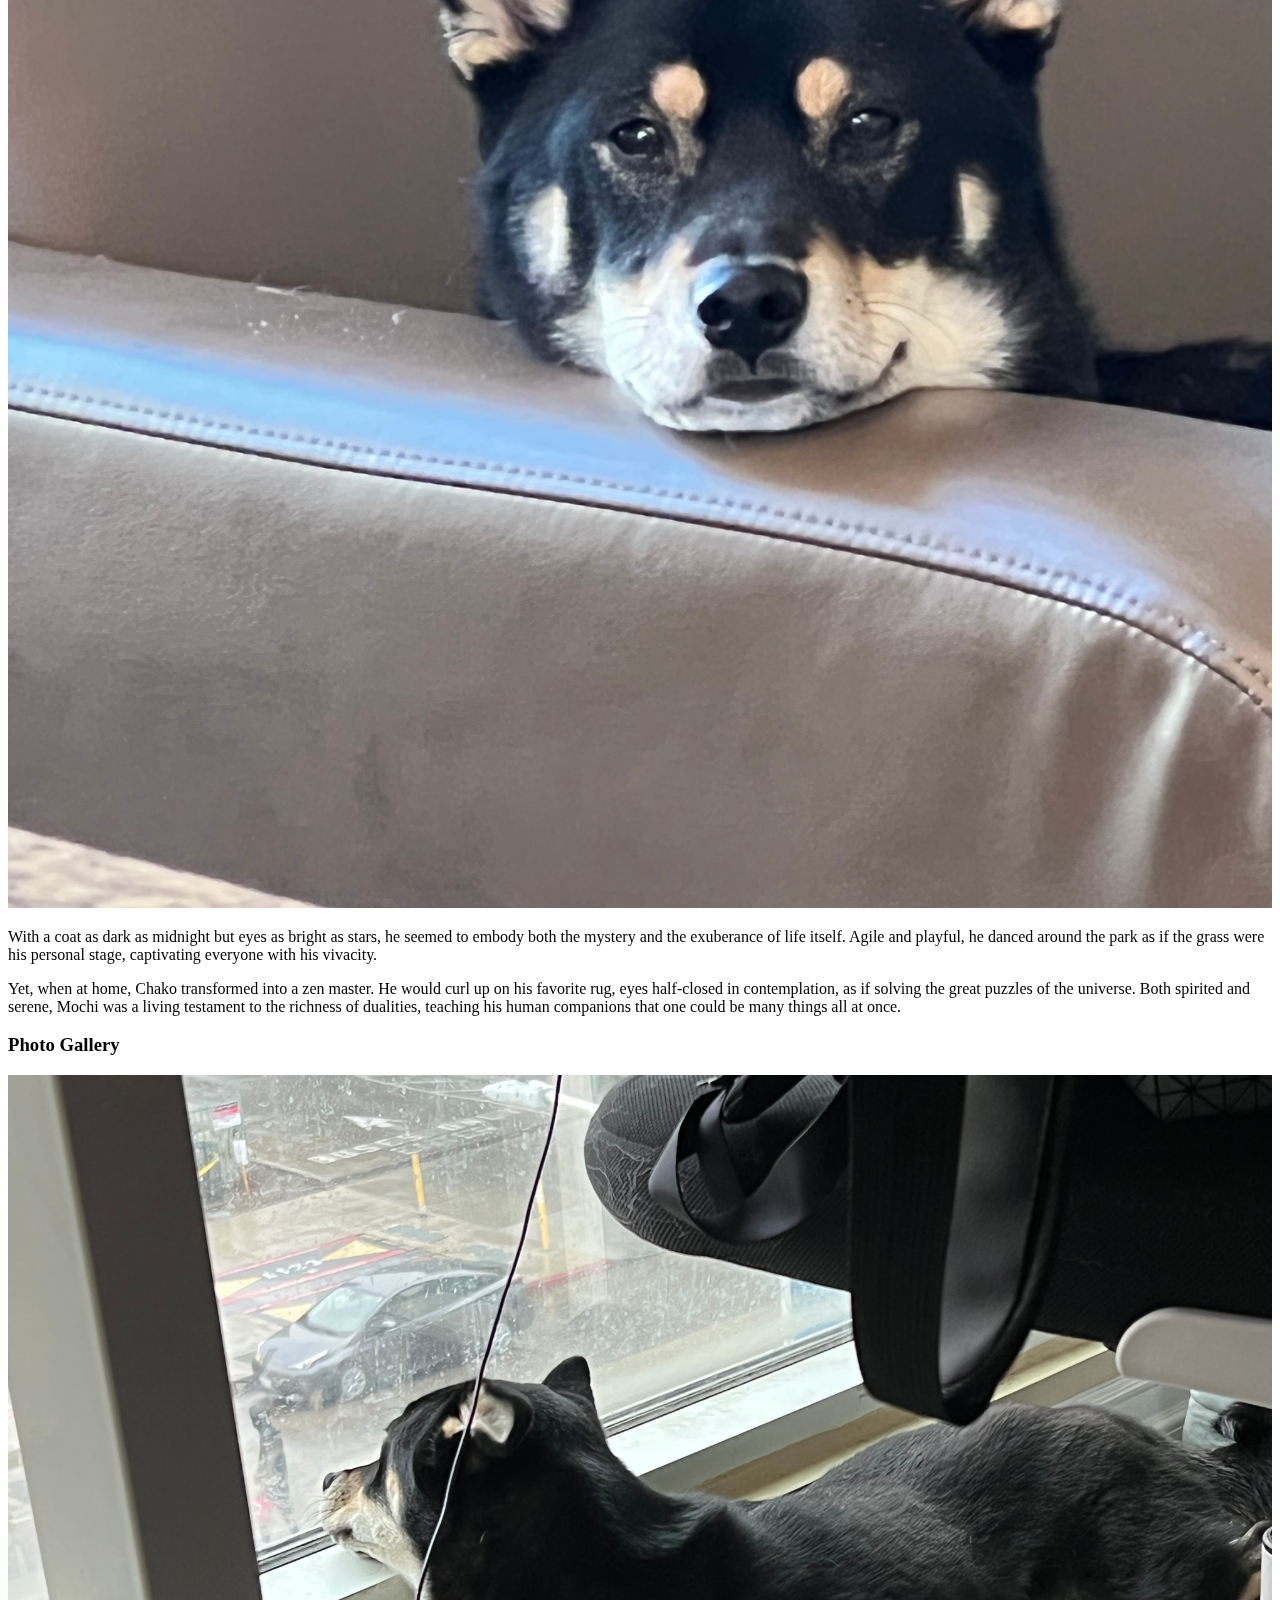
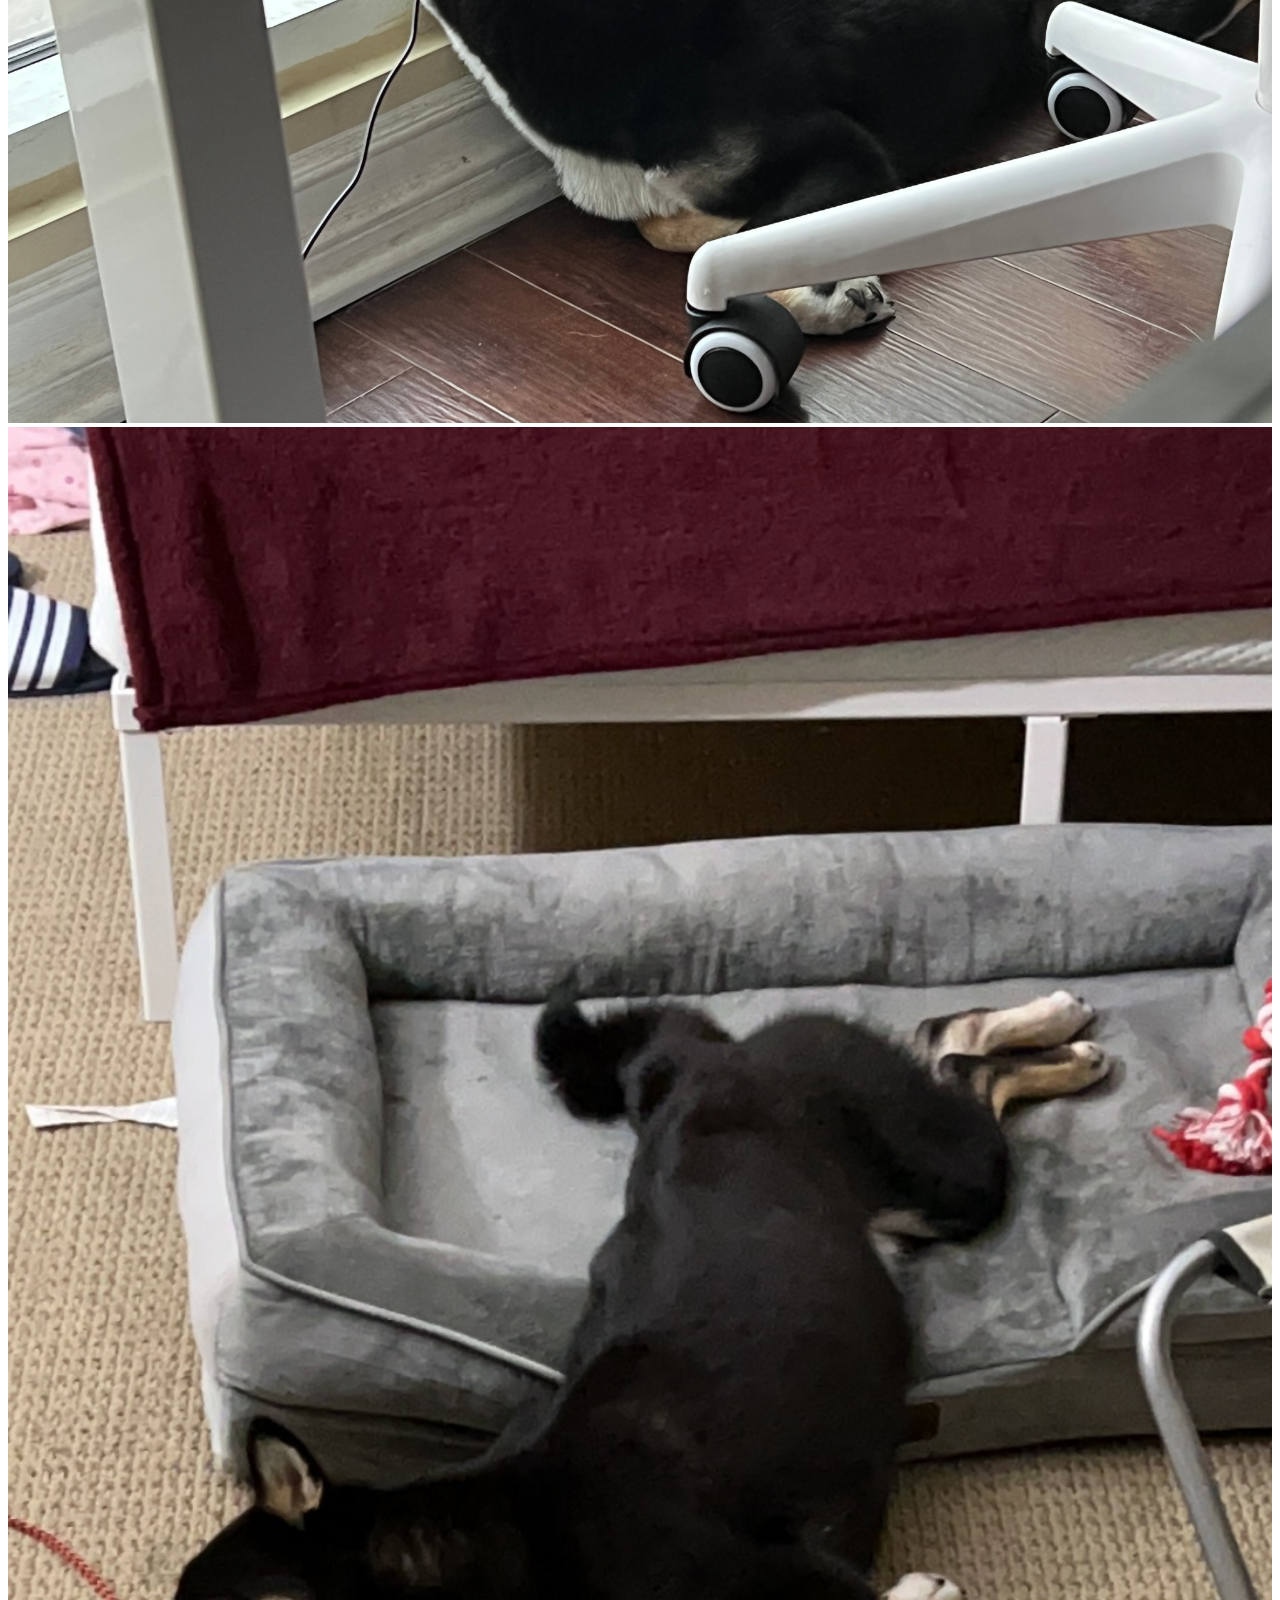
==== commit ab405c09: "Add files via upload" ====
--- a/index.html
+++ b/index.html
@@ -3,12 +3,12 @@
 <head>
     <meta charset="UTF-8">
     <meta name="viewport" content="width=device-width, initial-scale=1.0">
-    <title>Pets</title>
+    <title>Pets 🐶</title>
     <link rel="stylesheet" href="css/reset.css">
     <link rel="stylesheet" href="css/style.css">
 </head>
 <body>
-    <a href = "">Skip to Main Content</a>
+    <a href = "#main-content">Skip to Main Content</a>
     <!-- Header is a sematic tag page that aids readability -->
 	<header>
 		<!-- Nav is a sematic tag page that aids accessibility -->
@@ -24,7 +24,7 @@
 		<!-- The h1 is a semantic tag that aids accessibility -->
 		<h1>Pets</h1>
 	</header>
-    <main>
+    <main id="main-content">
         <div>
             <h2>Bacon Q Dog</h2>
             <img src="images/bacon.jpg" width = "400" alt="Brown labradoodle wearing colorful lei">
@@ -32,13 +32,15 @@
             <p>Bacon Q. Dog is a 9yr old labradoodle. He prefers to spend his days lounging among the three different beds/couches that his family has gifted him. He enjoys a walk or two around the neighborhood, as long as he can pretend that he doesn't see any of the other animals to avoid the embarrassment of not wanting to admit he has no wolf-like skills in chasing them.</p> 
             <P>At night just as the rest of the family is ready to relax, Bacon suddenly wants to release all of his energy. He will place his toys on a mini couch and frantically drag the couch around, giving his toys "a ride." There is also a lot of rolling. Lots and lots of rolling.</P>
             <h3>Photo Gallery</h3>
-            <img src="images/bacon_bandana.JPG" width ="200" alt = "Brown labradoodle wearing an orange bandana">
-            <img src="images/bacon_graduation.JPG"  width ="200" alt="Small labradoodle puppy wearing a graduation cap and gown">
-            <video width="200"  controls>
-                <source src="images/bacon_agility.mov">
-                Your browser does not support the video tag.  This was a video of a girl and dog demonstrating a sit and stay procedure
-            </video>
-            <img src="images/bacon_halloween.JPG"  width ="200" alt="Brown labradoodle wearing a pirate costume">
+            <div class="grid-container">
+                <img src="images/bacon_bandana.JPG" width ="200" alt = "Brown labradoodle wearing an orange bandana">
+                <img src="images/bacon_graduation.JPG"  width ="200" alt="Small labradoodle puppy wearing a graduation cap and gown">
+                <video width="200"  controls>
+                    <source src="images/bacon_agility.mov">
+                    Your browser does not support the video tag.  This was a video of a girl and dog demonstrating a sit and stay procedure
+                </video>
+                <img src="images/bacon_halloween.JPG"  width ="200" alt="Brown labradoodle wearing a pirate costume">
+            </div>
 
             <h3>Likes</h3>
             <ul>
--- a/css/style.css
+++ b/css/style.css
@@ -0,0 +1,9 @@
+.grid-container{
+    display: grid;
+    grid-template-columns: 1fr 1fr;
+    gap: 20px;
+}
+
+img{
+    width: 100%;
+}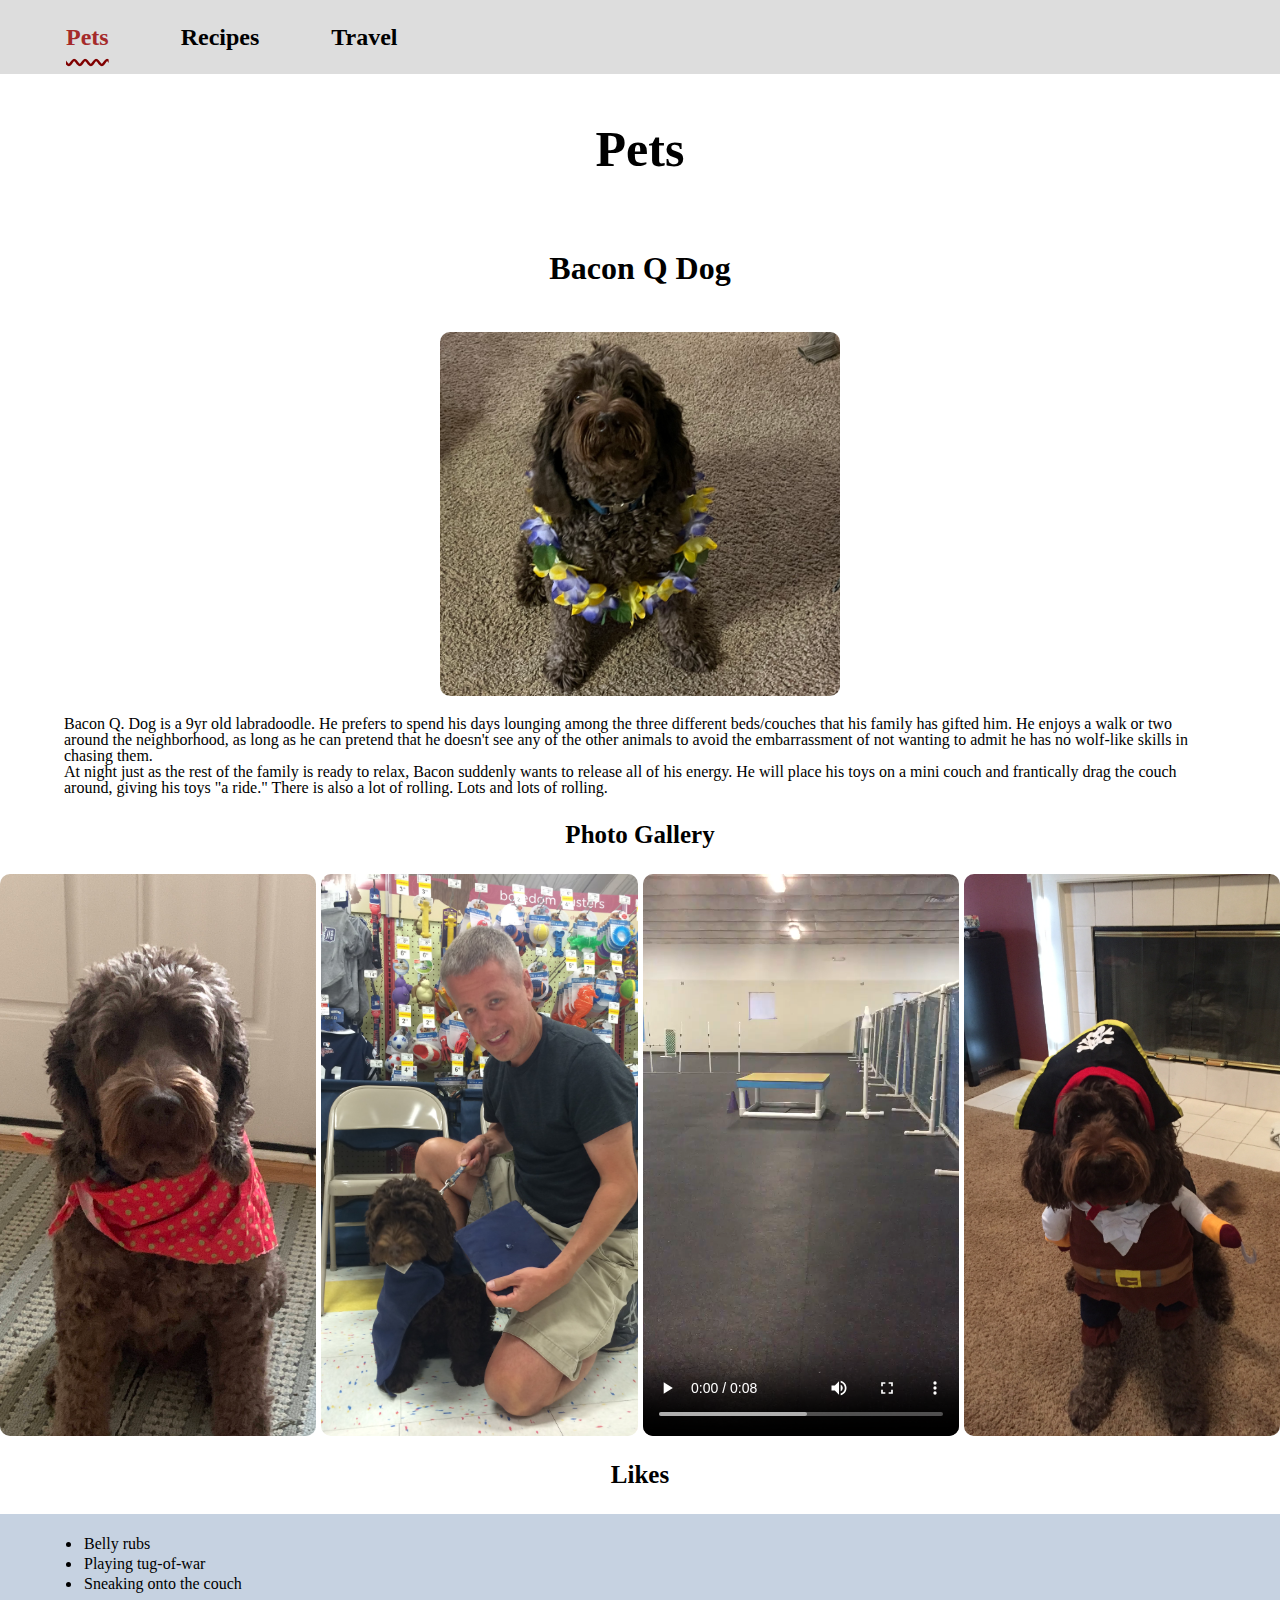
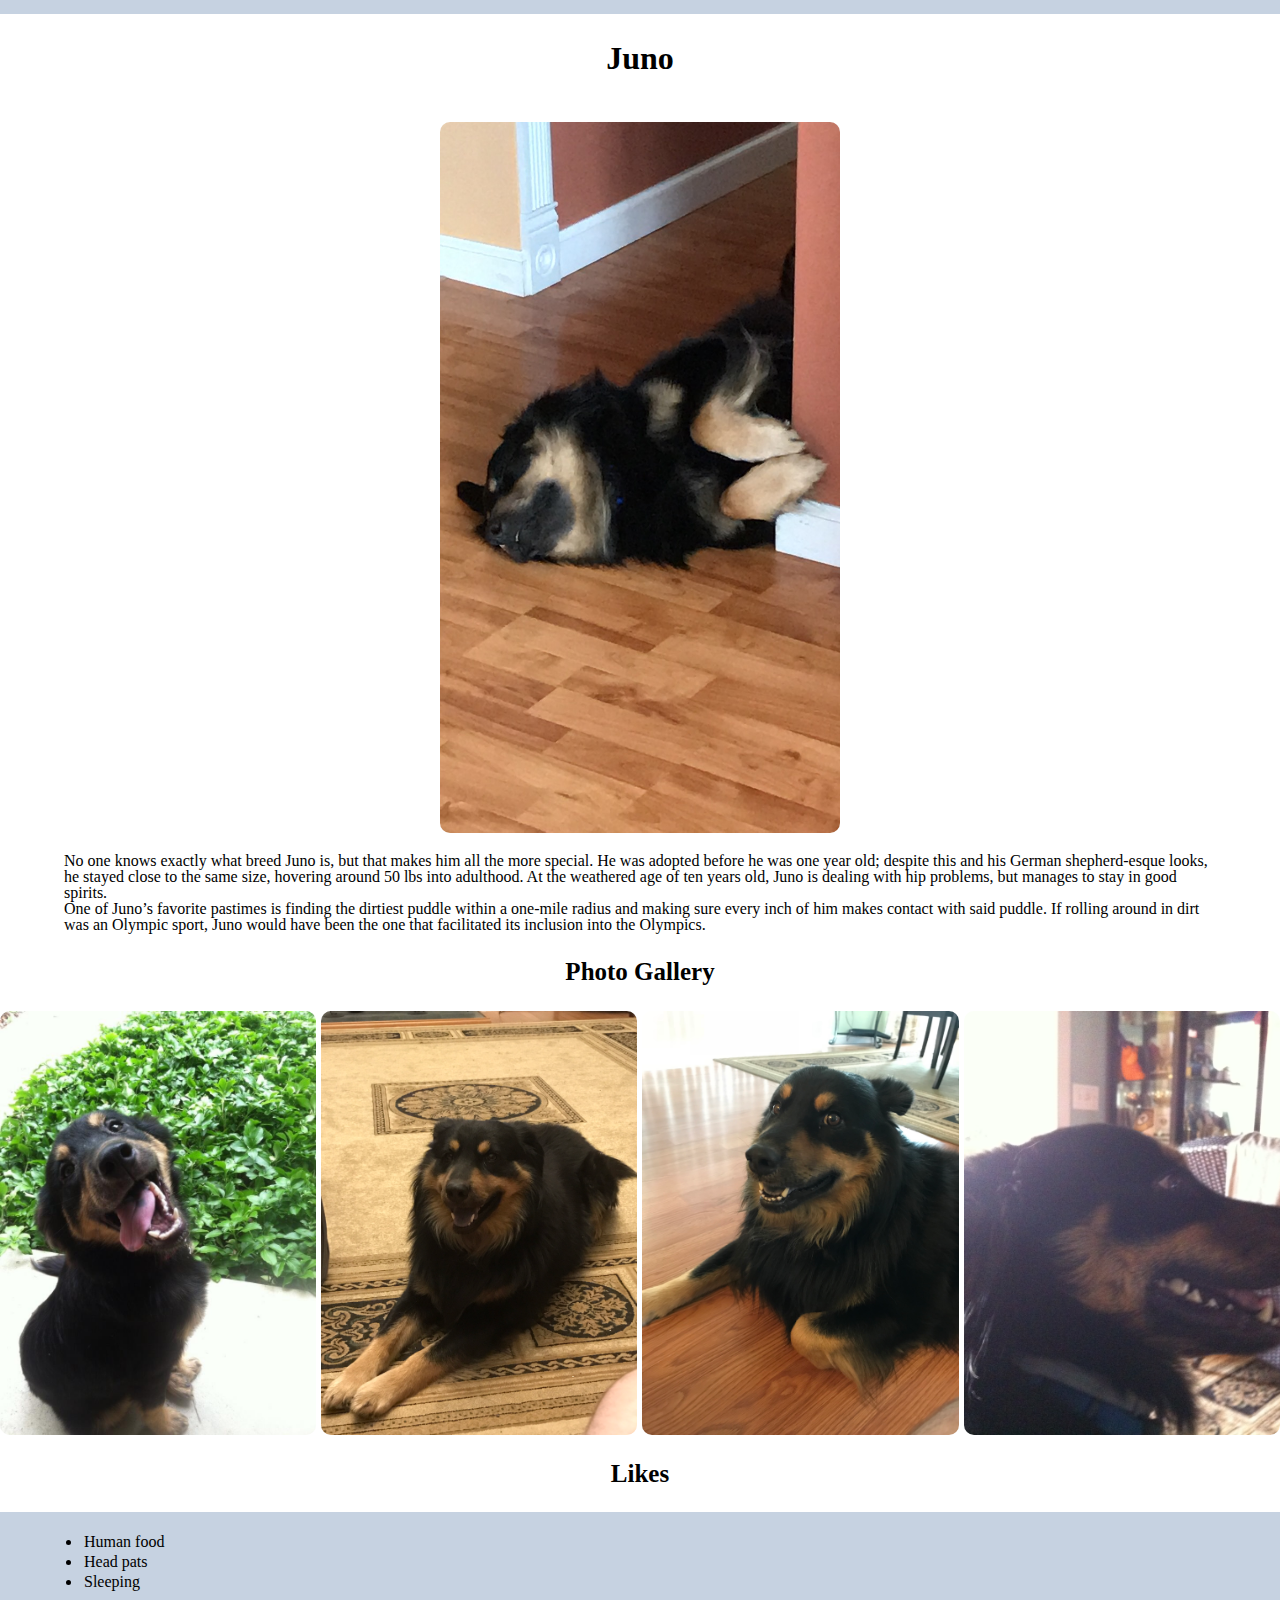
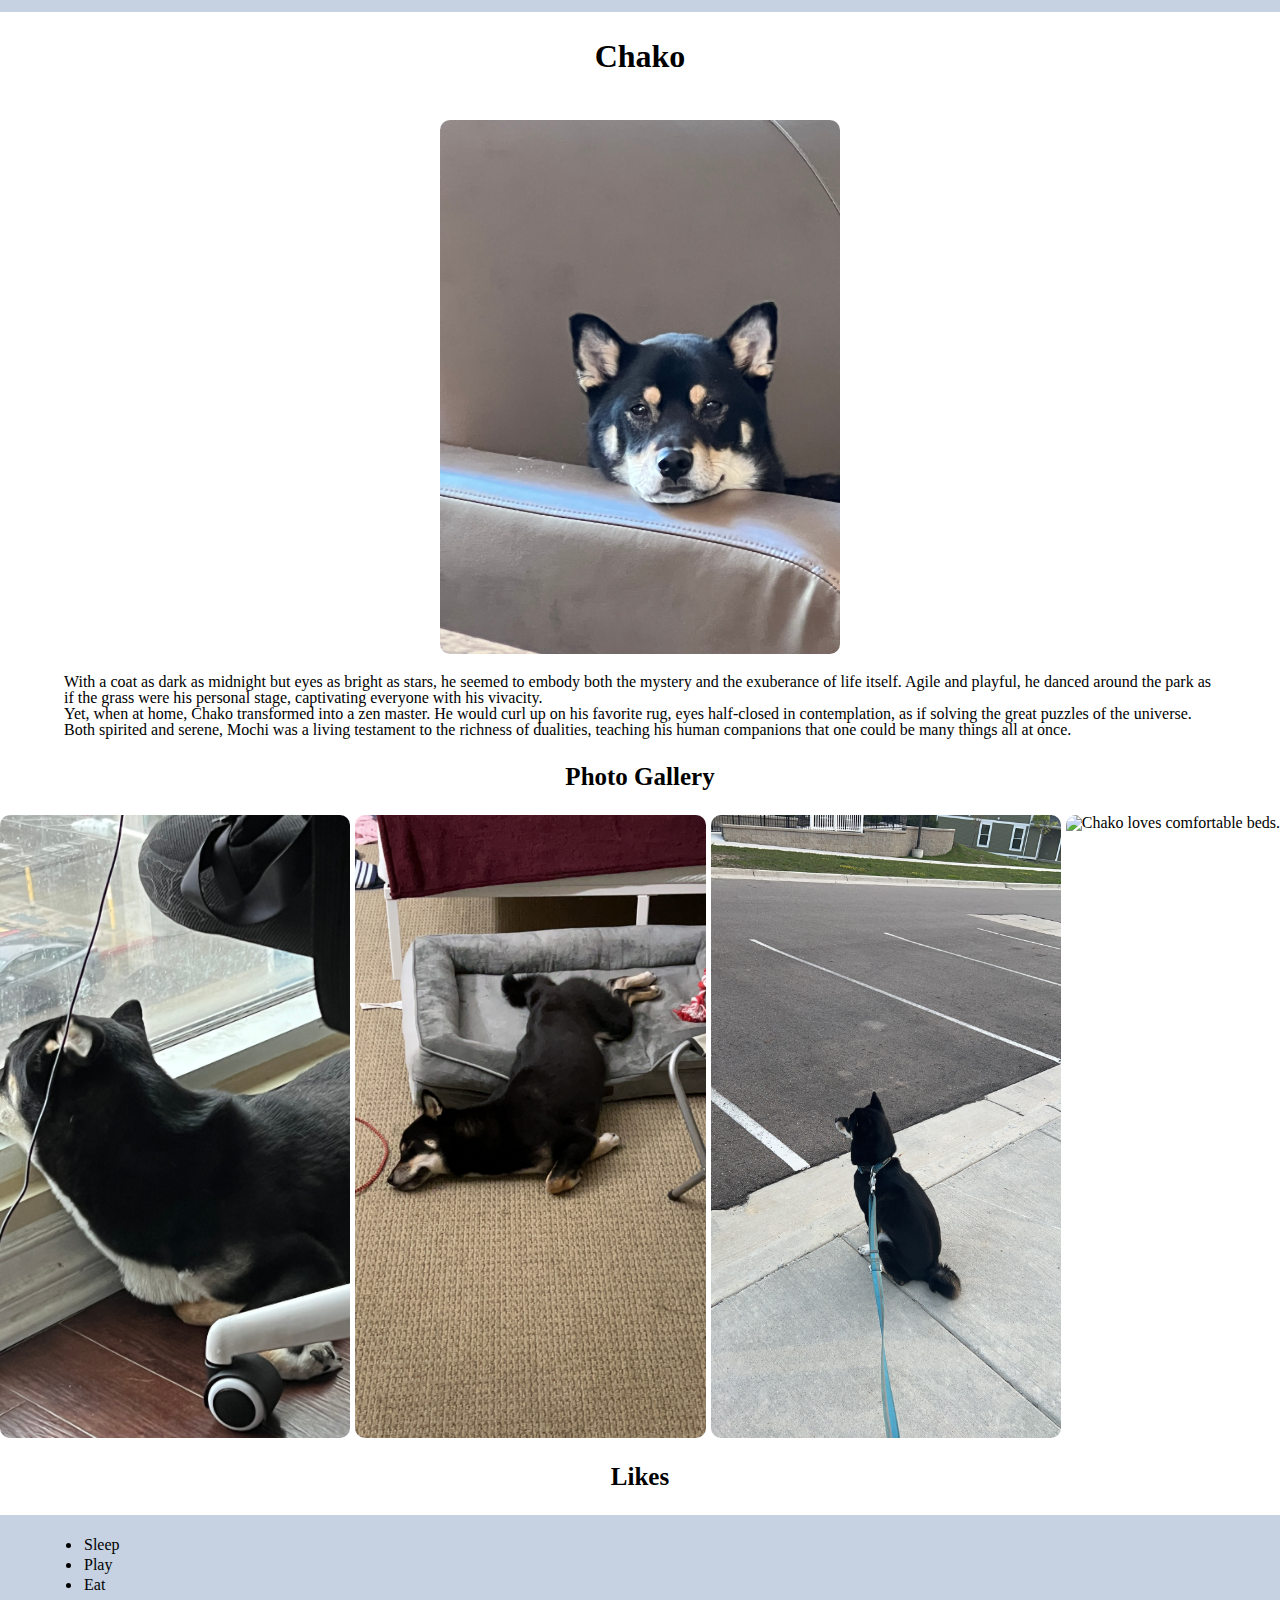
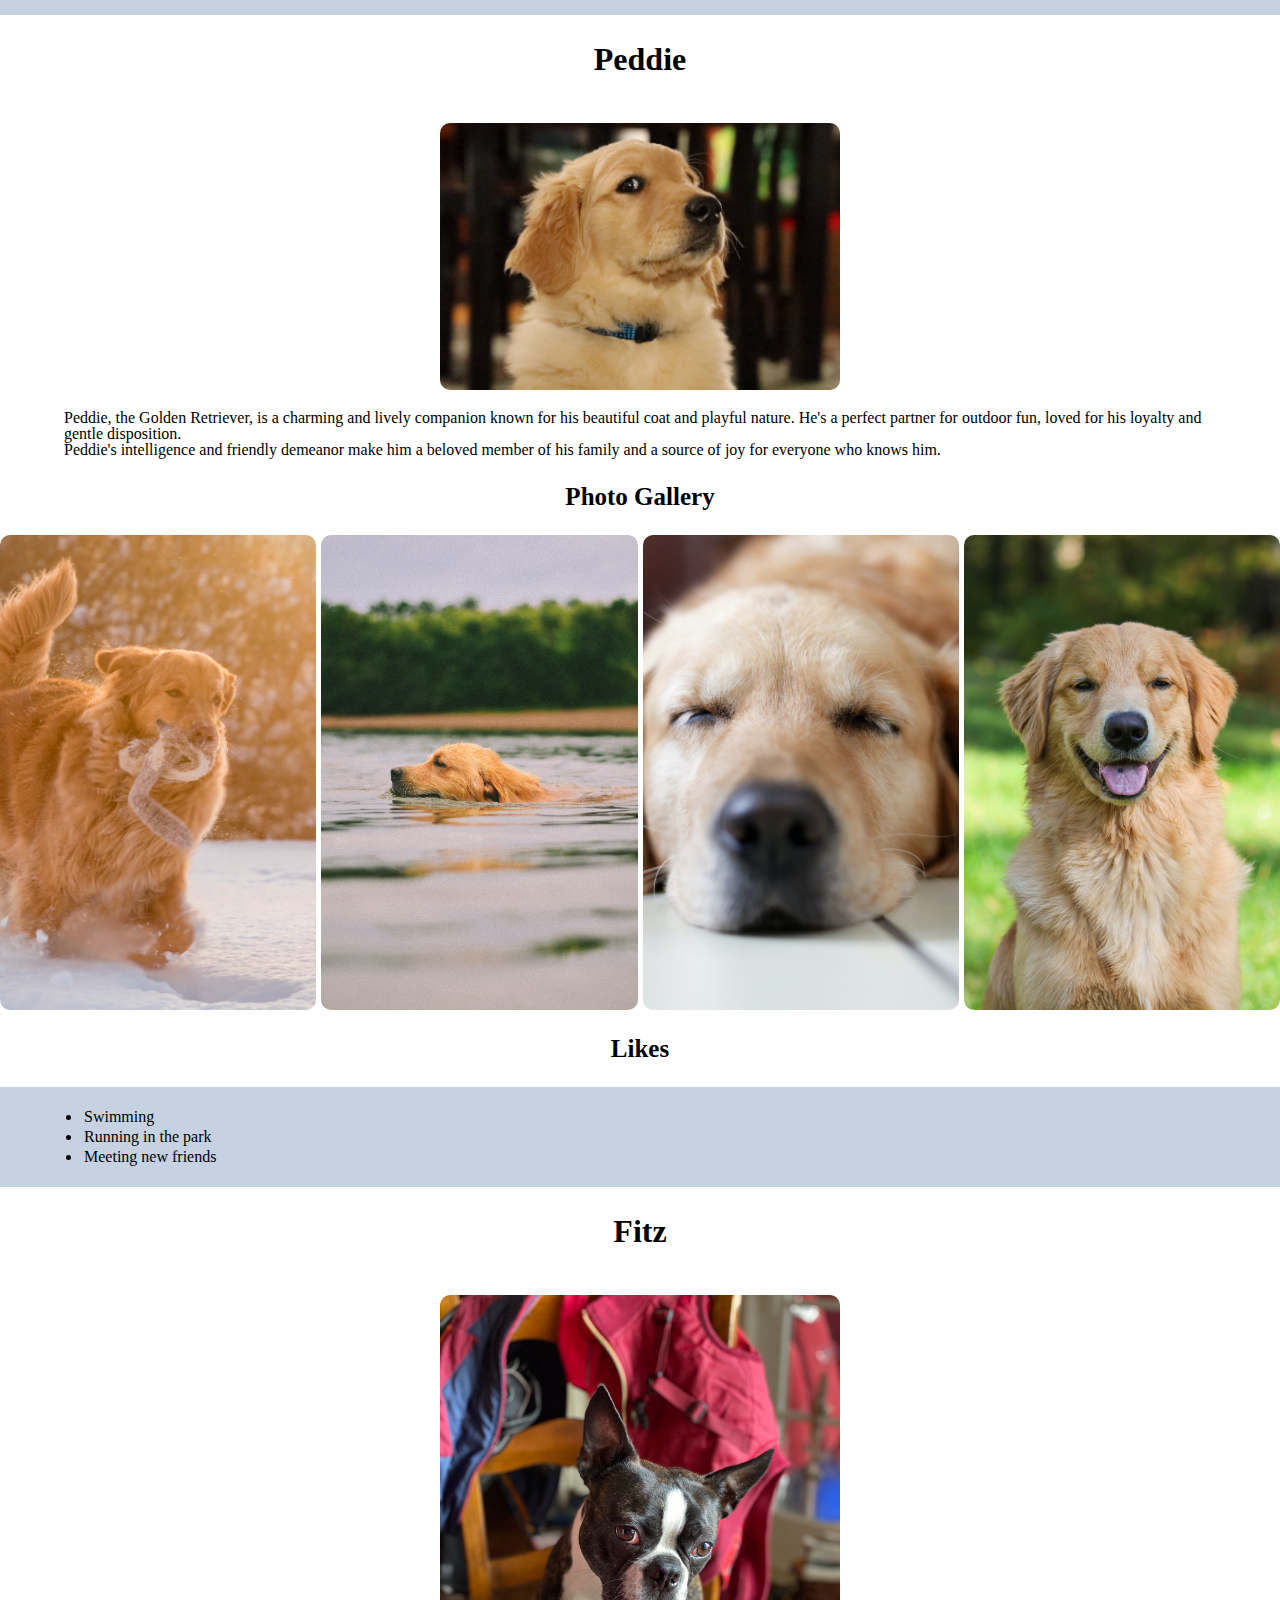
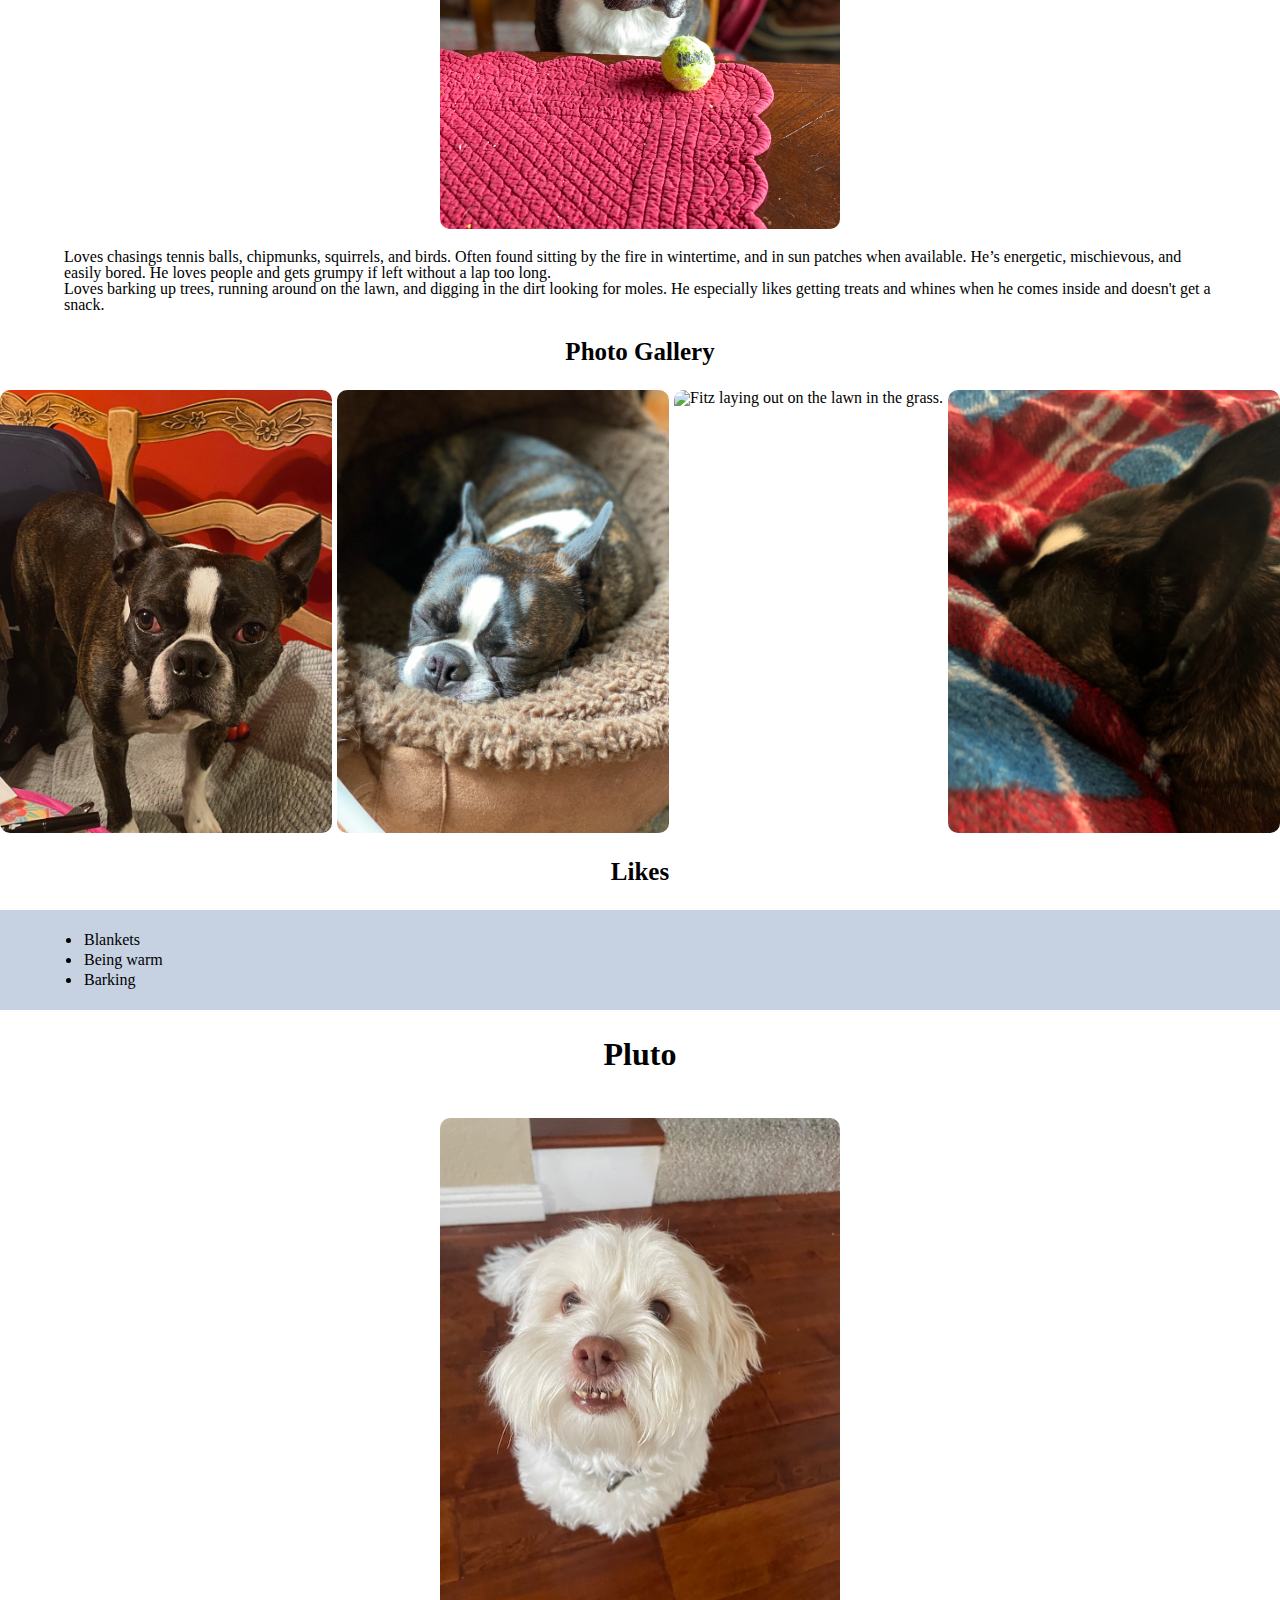
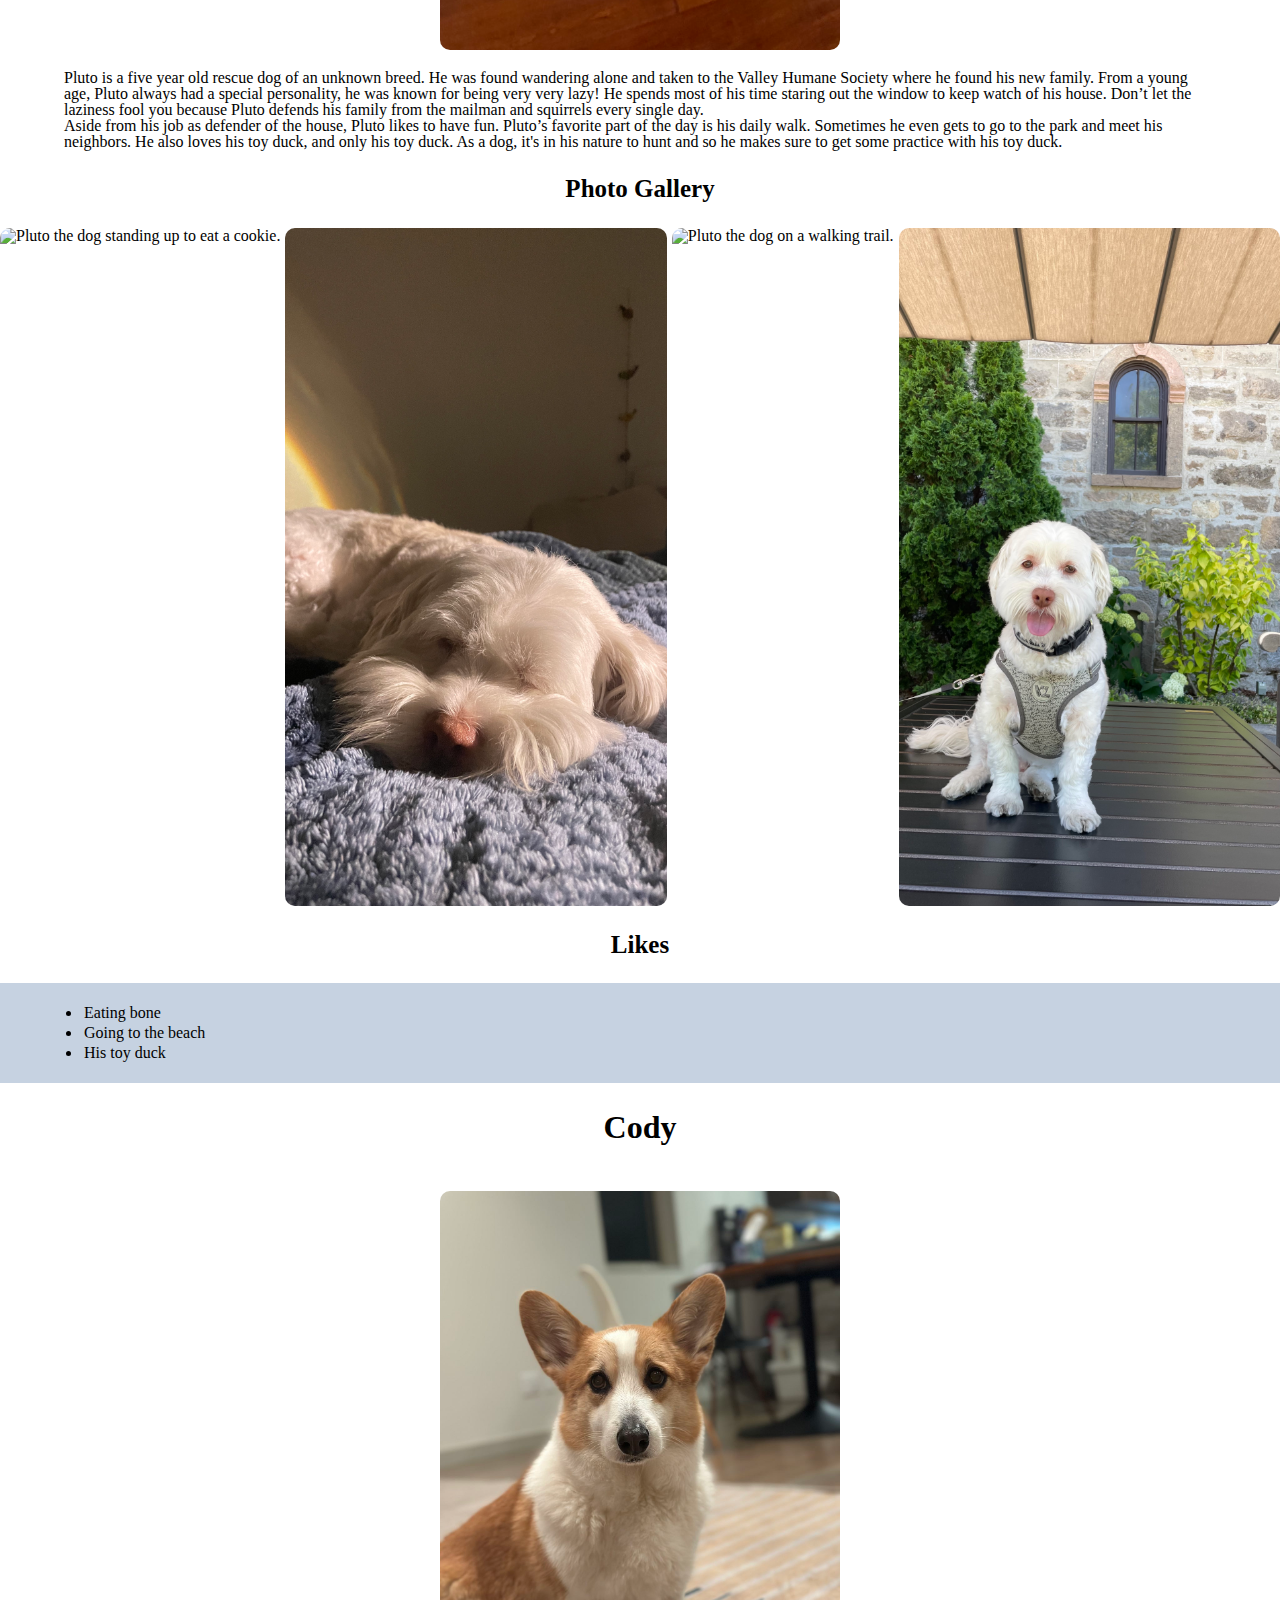
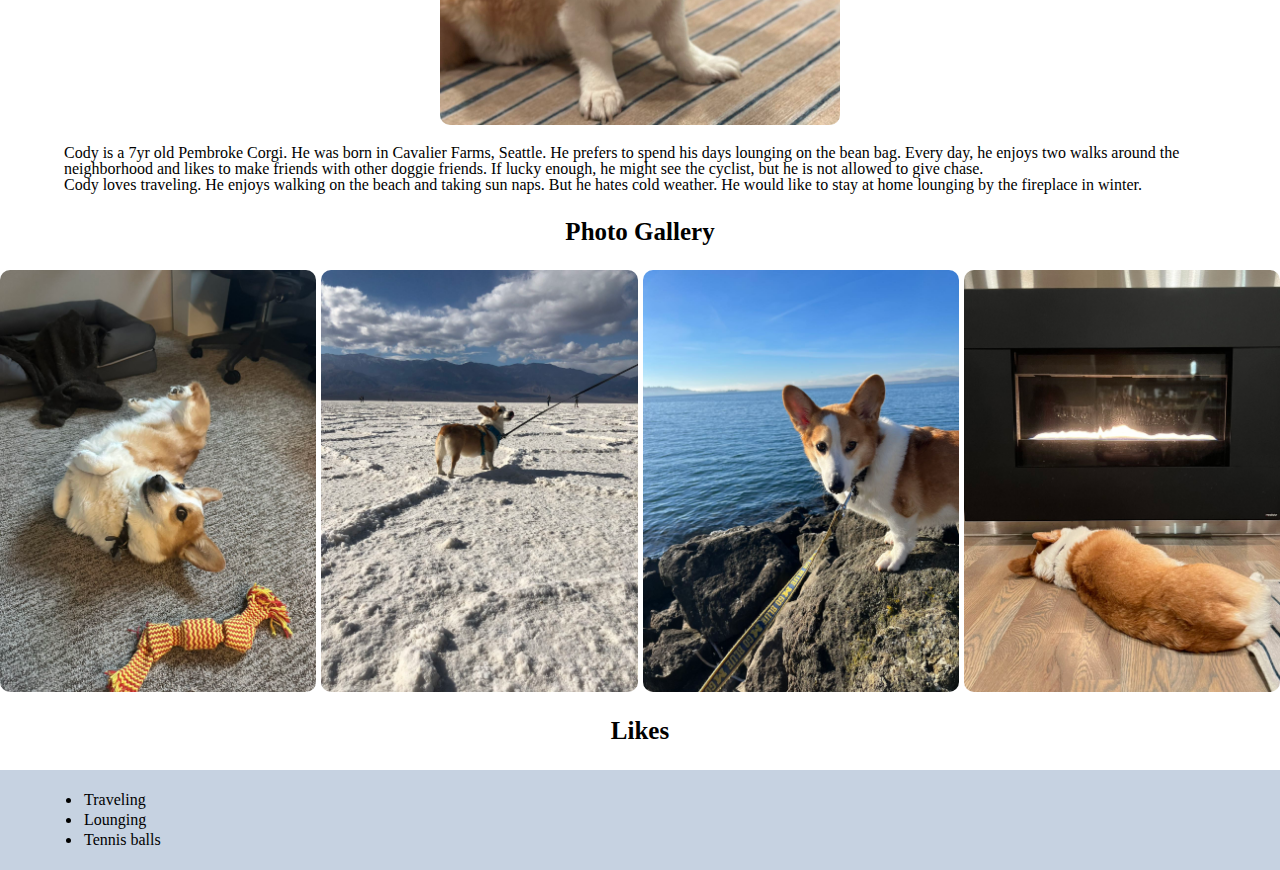
==== commit 441b0bcd: "Add files via upload" ====
--- a/index.html
+++ b/index.html
@@ -8,7 +8,7 @@
     <link rel="stylesheet" href="css/style.css">
 </head>
 <body>
-    <a href = "#main-content">Skip to Main Content</a>
+    <div class="skip"><a href = "#main-content">Skip to Main Content</a></div>
     <!-- Header is a sematic tag page that aids readability -->
 	<header>
 		<!-- Nav is a sematic tag page that aids accessibility -->
@@ -16,8 +16,8 @@
 			<ul>
 				<!-- Since I am on the index file I added class = action to the link to index. -->
 				<!-- For this homework leave the class on index for all three pages. -->
-				<li class="active"><a href = "index.html" >Pets</a></li>
-				<li><a href = "recipes.html">Receipts</a></li>
+				<li class="active"><a class = "current" href = "index.html" >Pets</a></li>
+				<li><a href = "recipes.html">Recipes</a></li>
 				<li><a href = "travel.html">Travel</a></li>
 			</ul>
 		</nav>
@@ -27,12 +27,12 @@
     <main id="main-content">
         <div>
             <h2>Bacon Q Dog</h2>
-            <img src="images/bacon.jpg" width = "400" alt="Brown labradoodle wearing colorful lei">
+            <img class="pet-first-pic" src="images/bacon.jpg" width = "400" alt="Brown labradoodle wearing colorful lei">
 
             <p>Bacon Q. Dog is a 9yr old labradoodle. He prefers to spend his days lounging among the three different beds/couches that his family has gifted him. He enjoys a walk or two around the neighborhood, as long as he can pretend that he doesn't see any of the other animals to avoid the embarrassment of not wanting to admit he has no wolf-like skills in chasing them.</p> 
             <P>At night just as the rest of the family is ready to relax, Bacon suddenly wants to release all of his energy. He will place his toys on a mini couch and frantically drag the couch around, giving his toys "a ride." There is also a lot of rolling. Lots and lots of rolling.</P>
             <h3>Photo Gallery</h3>
-            <div class="grid-container">
+            <div class="grid-container-pets">
                 <img src="images/bacon_bandana.JPG" width ="200" alt = "Brown labradoodle wearing an orange bandana">
                 <img src="images/bacon_graduation.JPG"  width ="200" alt="Small labradoodle puppy wearing a graduation cap and gown">
                 <video width="200"  controls>
@@ -53,15 +53,17 @@
         </div>
         <div>
             <h2>Juno</h2>
-            <img src="images/classic_juno.JPG" width = "400" alt="Black and brown dog asleep on his side">
+            <img class="pet-first-pic" src="images/classic_juno.JPG" width = "400" alt="Black and brown dog asleep on his side">
 
             <p>No one knows exactly what breed Juno is, but that makes him all the more special. He was adopted before he was one year old; despite this and his German shepherd-esque looks, he stayed close to the same size, hovering around 50 lbs into adulthood. At the weathered age of ten years old, Juno is dealing with hip problems, but manages to stay in good spirits.</p> 
             <P>One of Juno’s favorite pastimes is finding the dirtiest puddle within a one-mile radius and making sure every inch of him makes contact with said puddle. If rolling around in dirt was an Olympic sport, Juno would have been the one that facilitated its inclusion into the Olympics. </P>
             <h3>Photo Gallery</h3>
-            <img src="images/juno_pup.JPG" width ="200" alt = "A young black and brown dog with his tongue hanging out">
-            <img src="images/juno_laying.JPG"  width ="200" alt="A black and brown dog laying on a rug">
-            <img src="images/juno_laying_2.JPG"  width ="200" alt="A black and brown dog laying on a wood floor">
-            <img src="images/juno_profile.JPG"  width ="200" alt="A profile perspective of a black and brown dog from shoulders up">
+            <div class="grid-container-pets">
+                <img src="images/juno_pup.JPG" width ="200" alt = "A young black and brown dog with his tongue hanging out">
+                <img src="images/juno_laying.JPG"  width ="200" alt="A black and brown dog laying on a rug">
+                <img src="images/juno_laying_2.JPG"  width ="200" alt="A black and brown dog laying on a wood floor">
+                <img src="images/juno_profile.JPG"  width ="200" alt="A profile perspective of a black and brown dog from shoulders up">
+            </div>
             <h3>Likes</h3>
             <ul>
                 <li>Human food</li>
@@ -72,15 +74,17 @@
         </div>
         <div>
             <h2>Chako</h2>
-            <img src="images/Chako1.jpg" width = "400" alt="Black and Tan color Shiba Inu">
+            <img class="pet-first-pic" src="images/Chako1.jpg" width = "400" alt="Black and Tan color Shiba Inu">
 
             <p>With a coat as dark as midnight but eyes as bright as stars, he seemed to embody both the mystery and the exuberance of life itself. Agile and playful, he danced around the park as if the grass were his personal stage, captivating everyone with his vivacity.</p> 
             <P>Yet, when at home, Chako transformed into a zen master. He would curl up on his favorite rug, eyes half-closed in contemplation, as if solving the great puzzles of the universe. Both spirited and serene, Mochi was a living testament to the richness of dualities, teaching his human companions that one could be many things all at once.</P>
             <h3>Photo Gallery</h3>
-            <img src="images/Chako2.jpg" width ="200" alt = "Chako is lazy but still wants to look outside.">
-            <img src="images/Chako3.jpg"  width ="200" alt="A black and brown dog laying on a rug">
-            <img src="images/Chako4.jpg"  width ="200" alt="Chako doesn't want to move, so he sits there and watches.">
-            <img src="images/Chako5.jpg"  width ="200" alt="Chako loves comfortable beds.">
+            <div class="grid-container-pets">
+                <img src="images/Chako2.jpg" width ="200" alt = "Chako is lazy but still wants to look outside.">
+                <img src="images/Chako3.jpg"  width ="200" alt="A black and brown dog laying on a rug">
+                <img src="images/Chako4.jpg"  width ="200" alt="Chako doesn't want to move, so he sits there and watches.">
+                <img src="images/Chako5.jpg"  width ="200" alt="Chako loves comfortable beds.">
+            </div>
             <h3>Likes</h3>
             <ul>
                 <li>Sleep</li>
@@ -91,15 +95,17 @@
         </div>
         <div>
             <h2>Peddie</h2>
-            <img src="images/peddie.jpg" width = "400" alt="A cute naughty golden retriever">
+            <img class="pet-first-pic" src="images/peddie.jpg" width = "400" alt="A cute naughty golden retriever">
 
             <p>Peddie, the Golden Retriever, is a charming and lively companion known for his beautiful coat and playful nature. He's a perfect partner for outdoor fun, loved for his loyalty and gentle disposition.</p> 
             <P>Peddie's intelligence and friendly demeanor make him a beloved member of his family and a source of joy for everyone who knows him.</P>
             <h3>Photo Gallery</h3>
-            <img src="images/peddie_play.jpg" width ="200" alt = "Peddie is playing in the snow.">
-            <img src="images/peddie_swim.jpg"  width ="200" alt="Peddie is swimming in a lake.">
-            <img src="images/peddie_sleep.jpg"  width ="200" alt="Peddie loves sleeping on the couch.">
-            <img src="images/peddie_smile.jpg"  width ="200" alt="Peddie is the sweetest in the world.">
+            <div class="grid-container-pets">
+                <img src="images/peddie_play.jpg" width ="200" alt = "Peddie is playing in the snow.">
+                <img src="images/peddie_swim.jpg"  width ="200" alt="Peddie is swimming in a lake.">
+                <img src="images/peddie_sleep.jpg"  width ="200" alt="Peddie loves sleeping on the couch.">
+                <img src="images/peddie_smile.jpg"  width ="200" alt="Peddie is the sweetest in the world.">
+            </div>
             <h3>Likes</h3>
             <ul>
                 <li>Swimming</li>
@@ -110,15 +116,17 @@
         </div>
         <div>
             <h2>Fitz</h2>
-            <img src="images/Fitz.jpeg" width = "400" alt="Boston terrier watching a tennis ball at the table.">
+            <img class="pet-first-pic" src="images/Fitz.jpeg" width = "400" alt="Boston terrier watching a tennis ball at the table.">
 
             <p>Loves chasings tennis balls, chipmunks, squirrels, and birds. Often found sitting by the fire in wintertime, and in sun patches when available. He’s energetic, mischievous, and easily bored. He loves people and gets grumpy if left without a lap too long. </p> 
             <P>Loves barking up trees, running around on the lawn, and digging in the dirt looking for moles. He especially likes getting treats and whines when he comes inside and doesn't get a snack. </P>
             <h3>Photo Gallery</h3>
-            <img src="images/Fitz_standing_on_chair.jpeg" width ="200" alt = "Fitz standing on a wooden chair, looking at the camera. ">
-            <img src="images/Fitz_sleeping.jpeg"  width ="200" alt="Fitz sleeping in a fuzzy dog bed. ">
-            <img src="images/Fitz_on_the_lawn.jpeg"  width ="200" alt="Fitz laying out on the lawn in the grass. ">
-            <img src="images/Fitz_laying_in_bed.jpeg"  width ="200" alt="Fitz sleeping with his face buried in a plaid blanket, only his head is visible. ">
+            <div class="grid-container-pets">
+                <img src="images/Fitz_standing_on_chair.jpeg" width ="200" alt = "Fitz standing on a wooden chair, looking at the camera. ">
+                <img src="images/Fitz_sleeping.jpeg"  width ="200" alt="Fitz sleeping in a fuzzy dog bed. ">
+                <img src="images/Fitz_on_the_lawn.jpeg"  width ="200" alt="Fitz laying out on the lawn in the grass. ">
+                <img src="images/Fitz_laying_in_bed.jpeg"  width ="200" alt="Fitz sleeping with his face buried in a plaid blanket, only his head is visible. ">
+            </div>
             <h3>Likes</h3>
             <ul>
                 <li>Blankets</li>
@@ -129,15 +137,17 @@
         </div>
         <div>
             <h2>Pluto</h2>
-            <img src="images/pluto.jpg" width = "400" alt="White dog looking up.">
+            <img class="pet-first-pic" src="images/pluto.jpg" width = "400" alt="White dog looking up.">
 
             <p>Pluto is a five year old rescue dog of an unknown breed. He was found wandering alone and taken to the Valley Humane Society where he found his new family. From a young age, Pluto always had a special personality, he was known for being very very lazy! He spends most of his time staring out the window to keep watch of his house. Don’t let the laziness fool you because Pluto defends his family from the mailman and squirrels every single day.</p> 
             <P>Aside from his job as defender of the house, Pluto likes to have fun. Pluto’s favorite part of the day is his daily walk. Sometimes he even gets to go to the park and meet his neighbors. He also loves his toy duck, and only his toy duck. As a dog, it's in his nature to hunt and so he makes sure to get some practice with his toy duck.</P>
             <h3>Photo Gallery</h3>
-            <img src="images/pluto_cookie.jpg" width ="200" alt = "Pluto the dog standing up to eat a cookie.">
-            <img src="images/pluto_sleeping.jpg"  width ="200" alt="Pluto sleeping on bed">
-            <img src="images/pluto_walk.jpg"  width ="200" alt="Pluto the dog on a walking trail.">
-            <img src="images/pluto_sitting.jpg"  width ="200" alt="Pluto sitting and posed on top of a table">
+            <div class="grid-container-pets">
+                <img src="images/pluto_cookie.jpg" width ="200" alt = "Pluto the dog standing up to eat a cookie.">
+                <img src="images/pluto_sleeping.jpg"  width ="200" alt="Pluto sleeping on bed">
+                <img src="images/pluto_walk.jpg"  width ="200" alt="Pluto the dog on a walking trail.">
+                <img src="images/pluto_sitting.jpg"  width ="200" alt="Pluto sitting and posed on top of a table">
+            </div>
             <h3>Likes</h3>
             <ul>
                 <li>Eating bone</li>
@@ -148,15 +158,17 @@
         </div>
         <div>
             <h2>Cody</h2>
-            <img src="images/cody.jpg" width = "400" alt="Cody at home.">
+            <img class="pet-first-pic" src="images/cody.jpg" width = "400" alt="Cody at home.">
 
             <p>Cody is a 7yr old Pembroke Corgi. He was born in Cavalier Farms, Seattle. He prefers to spend his days lounging on the bean bag. Every day, he enjoys two walks around the neighborhood and likes to make friends with other doggie friends. If lucky enough, he might see the cyclist, but he is not allowed to give chase.</p> 
             <P>Cody loves traveling. He enjoys walking on the beach and taking sun naps. But he hates cold weather. He would like to stay at home lounging by the fireplace in winter.</P>
             <h3>Photo Gallery</h3>
-            <img src="images/cody_play.jpg" width ="200" alt = "Cody lying on the ground making faces.">
-            <img src="images/cody_deathvalley.jpg"  width ="200" alt="Cody visiting Badwater Basin in Death Valley National Park.">
-            <img src="images/cody_sea.jpg"  width ="200" alt="Cody having a walk by the sea.">
-            <img src="images/cody_fireplace.jpg"  width ="200" alt="Cody lounging by the fireplace in winter.">
+            <div class="grid-container-pets">
+                <img src="images/cody_play.jpg" width ="200" alt = "Cody lying on the ground making faces.">
+                <img src="images/cody_deathvalley.jpg"  width ="200" alt="Cody visiting Badwater Basin in Death Valley National Park.">
+                <img src="images/cody_sea.jpg"  width ="200" alt="Cody having a walk by the sea.">
+                <img src="images/cody_fireplace.jpg"  width ="200" alt="Cody lounging by the fireplace in winter.">
+            </div>
             <h3>Likes</h3>
             <ul>
                 <li>Traveling</li>
--- a/css/style.css
+++ b/css/style.css
@@ -1,9 +1,176 @@
-.grid-container{
+nav li{
+    display:inline;
+    padding-right:20px; 
+}
+  
+nav a{
+    color: black;
+    font-weight: bold;
+    text-decoration: none; 
+    font-size: x-large;
+}
+
+nav{
+    background-color: #ddd;
+    padding: 25px 0; 
+    text-align: left;
+}
+nav a:hover {
+    text-decoration: underline;
+}
+nav a:focus {
+    text-decoration: underline;
+}
+
+nav a.current{
+    color: brown;
+    text-decoration: maroon wavy underline;
+    text-underline-offset: 14px; 
+}
+
+.skip a{
+    background: white;
+    left: 0;
+    padding: 6px;
+    -webkit-transition: top 1s ease-out;
+    transition: top 1s ease-out;
+    z-index: 1;
+}
+.skip a{
+    position: absolute;
+    top: -40px;
+}
+  
+.skip a:focus {
+    top: 20px;
+}
+
+h1 {
+    font-size: 50px;
+    line-height: 1;
+    padding: 50px 0;
+    text-align: center;
+}
+  
+h2 {
+    padding: 20px 0;
+    font-size: 32px;
+    line-height: 1.5;
+    text-align: center;
+}
+
+h3 {
+    padding: 20px 0;
+    font-size: 25px;
+    line-height: 1.5;
+    text-align: center;
+}
+.pet-first-pic{
+    /* max-width: 50%;
+    max-height: 50%; */
+    display: block;
+    margin: 20px auto;
+    border-radius: 10px;
+}
+.grid-container-pets{
     display: grid;
-    grid-template-columns: 1fr 1fr;
+    grid-template-columns: auto auto auto auto;
+    gap: 5px;
+}
+.grid-container-pets img{
+    width:  100%;
+    height: 100%;
+    object-fit: cover;
+}
+.grid-container-pets video{
+    width:  100%;
+    height: 100%;
+    object-fit: cover;
+}
+#main-content p{
+    margin: 0 5%;
+}
+
+/* recipe */
+.food-first-pic{
+    display: block;
+    margin: 20px auto;
+    border-radius: 10px;
+}
+.food-basic-info{
+    background:rgb(225, 203, 203);
+}
+.food-basic-info span{
+    display: block;
+    margin-left: 5%;
+    padding: 1%;
+}
+#main-content ul{
+    background: rgb(198, 210, 225);
+    padding: 20px;
+}
+ul li{
+    margin-left: 5%;
+    padding: 2px;
+}
+#main-content ol {
+    background: rgb(229, 226, 226);
+    padding: 20px;
+}
+ol li {
+    padding: 2px;
+    margin-left: 5%;
+}
+.grid-container-recipe{
+    display: grid;
+    grid-template-columns: auto auto auto;
+    justify-content: center;
+}
+.grid-container-recipe img{
+    width:  100%;
+    height: 100%;
+    object-fit: cover;
+}
+
+
+/* travel */
+.grid-container-top{
+    display: grid;
+    grid-template-columns: auto auto;
+    justify-content: center;
+    gap: 5%;
+}
+
+.grid-container-top img{
+    width:  100%;
+    height: 100%;
+    object-fit: cover;
+}
+
+.grid-container-travel {
+    display: grid;
+    grid-template-columns: 1fr;
     gap: 20px;
 }
 
-img{
-    width: 100%;
-}+figure {
+    text-align: center;
+}
+
+img, video {
+    max-width: 100%;
+    height: auto;
+    border-radius: 10px;
+}
+
+figcaption {
+    margin-top: 10px;
+    font-style: italic;
+}
+
+/* reduced-motion */
+@media screen and (prefers-reduced-motion: reduce){
+    .gif-element {
+        display: none;
+      }
+}
